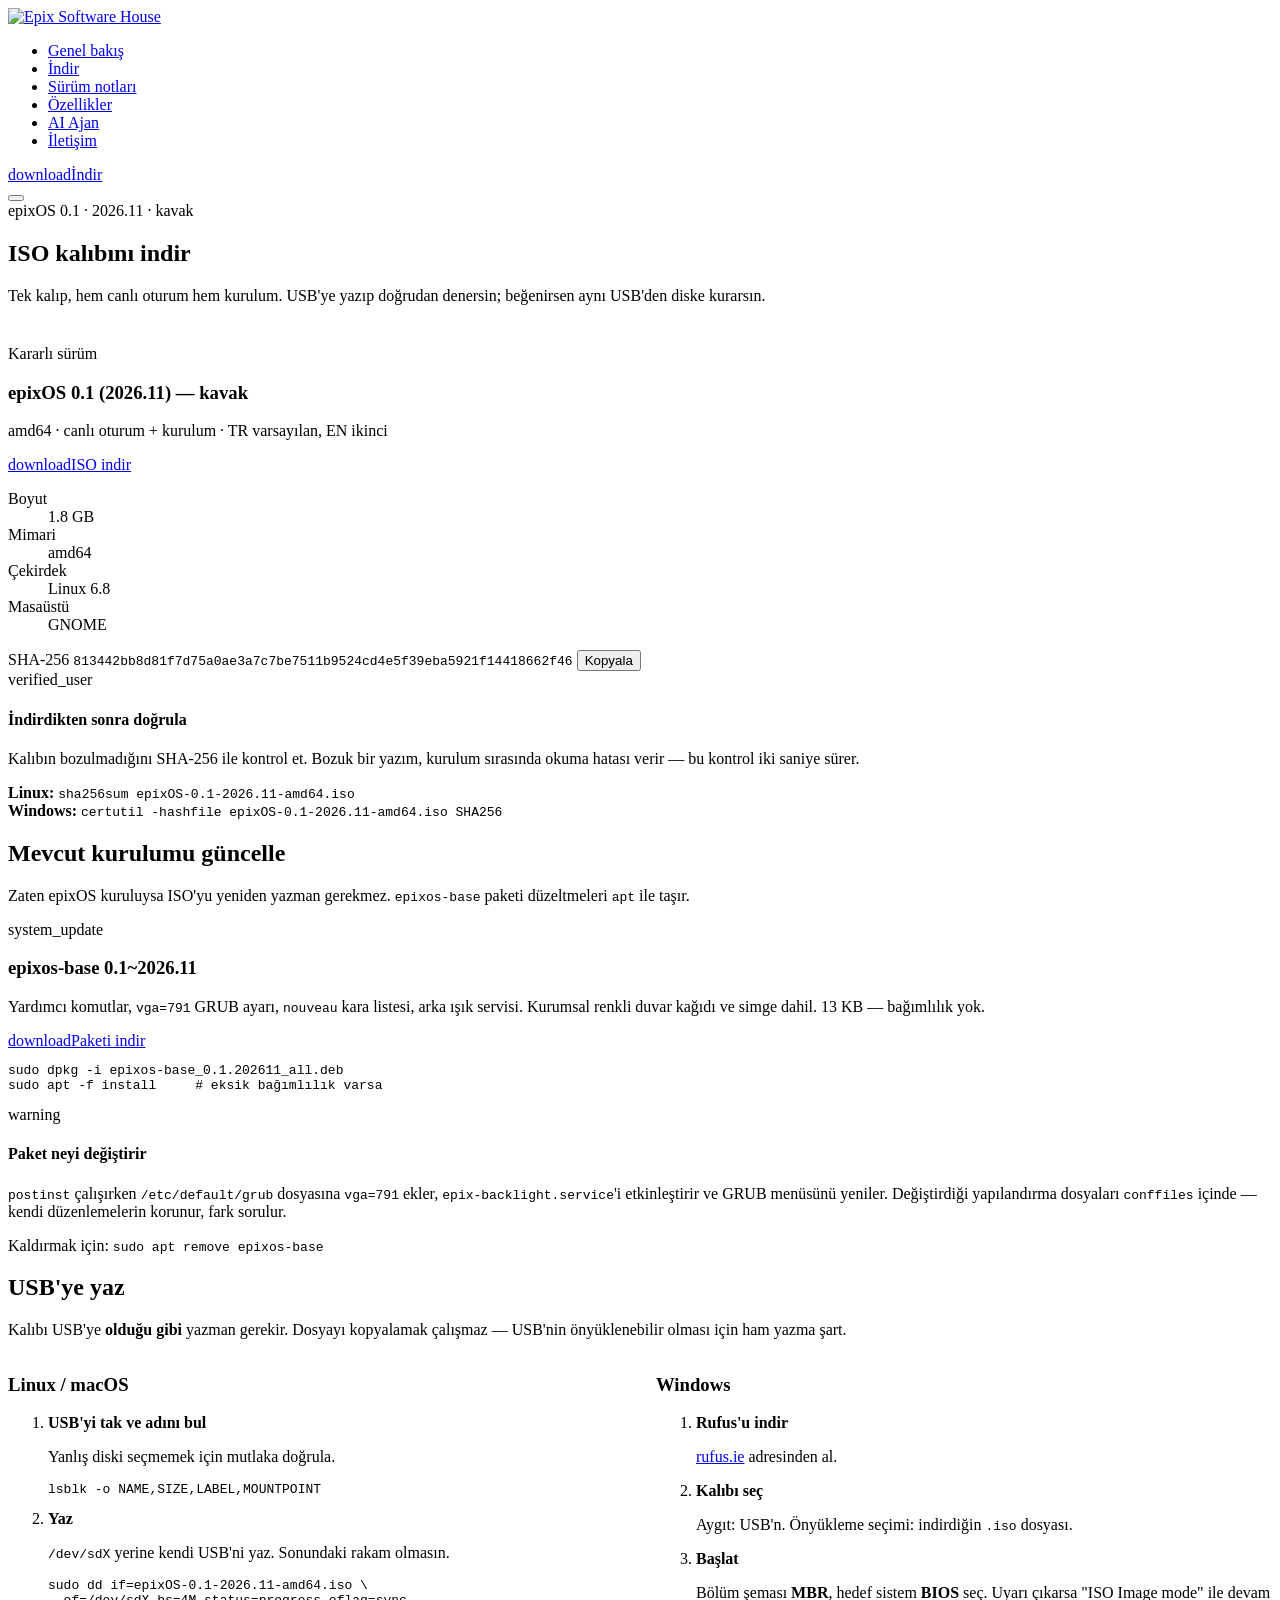
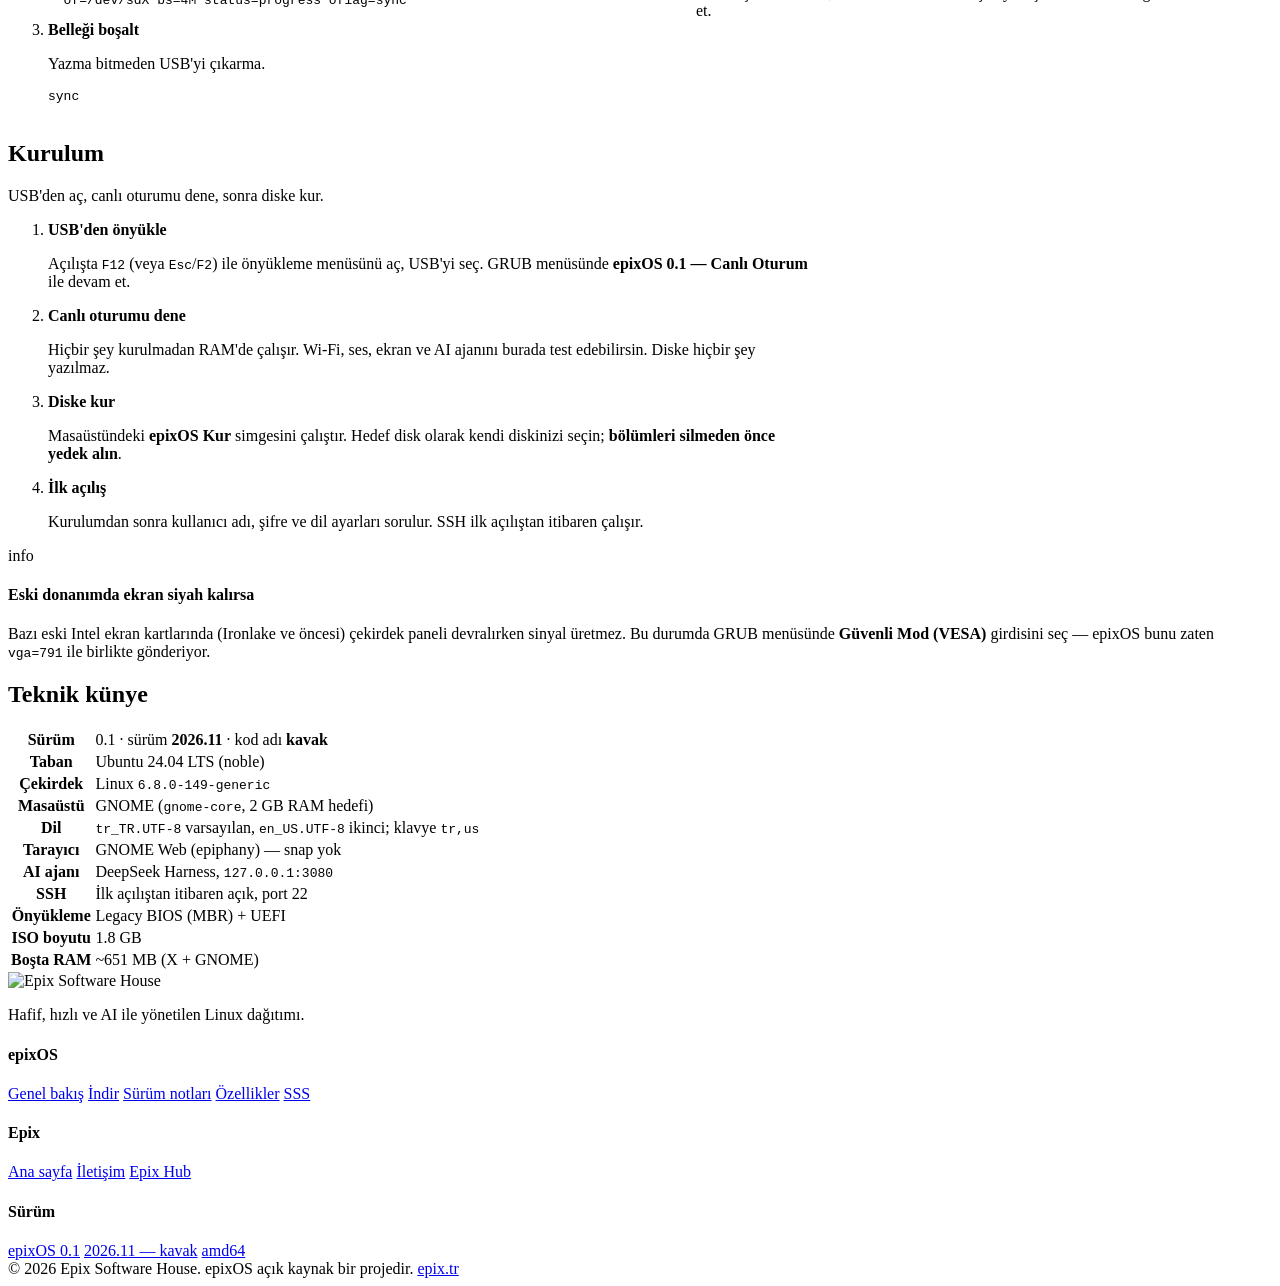
==== site/indir/index.html @ b82ce0fc "feat: epixos-base paketine marka varliklari + DPMS eklendi Paket artik 18 dosya (16 KB). Yeni icerik" ====
<!DOCTYPE html>
<html lang="tr">
<head>
<meta charset="utf-8"/>
<meta name="viewport" content="width=device-width, initial-scale=1.0"/>
<title>İndir — epixOS 0.1 (2026.11) | Epix</title>
<meta name="description" content="epixOS 0.1 (2026.11) kavak ISO kalıbını indir. 1.8 GB, amd64, GNOME masaüstü, 2 GB RAM'de akıcı. USB'ye yazma ve kurulum adımları."/>
<link rel="canonical" href="https://os.epix.tr/indir/"/>

<meta property="og:type" content="website"/>
<meta property="og:site_name" content="epixOS — Epix"/>
<meta property="og:locale" content="tr_TR"/>
<meta property="og:title" content="İndir — epixOS 0.1 (2026.11)"/>
<meta property="og:description" content="epixOS 0.1 kavak ISO kalıbı. 1.8 GB, amd64, GNOME, 2 GB RAM'de akıcı."/>
<meta property="og:url" content="https://os.epix.tr/indir/"/>
<meta property="og:image" content="https://os.epix.tr/assets/img/og.png"/>
<meta name="twitter:card" content="summary_large_image"/>
<meta name="theme-color" content="#16404b"/>

<link rel="icon" href="/assets/img/favicon.png" type="image/png"/>
<link rel="apple-touch-icon" href="/assets/img/apple-touch-icon.png"/>
<link rel="manifest" href="/site.webmanifest"/>

<link rel="preconnect" href="https://fonts.googleapis.com"/>
<link rel="preconnect" href="https://fonts.gstatic.com" crossorigin/>
<link rel="stylesheet" href="https://fonts.googleapis.com/css2?family=Inter+Tight:wght@500;600;700;800&family=Inter:wght@400;500;600&display=swap"/>
<link rel="stylesheet" href="https://fonts.googleapis.com/css2?family=Material+Symbols+Outlined:opsz,wght,FILL,GRAD@20..48,300..600,0..1,0&display=swap"/>
<link rel="stylesheet" href="/assets/css/tx.css?v=20261002a"/>
<link rel="stylesheet" href="/assets/css/os.css?v=20261115a"/>
<link rel="stylesheet" href="/assets/css/indir.css?v=20261116a"/>
</head>
<body>

<header class="site-header" id="siteHeader">
  <div class="wrap nav">
    <a class="brand" href="https://epix.tr/" aria-label="Epix ana sayfa">
      <img src="/assets/img/logo.png" alt="Epix Software House" width="436" height="238"/>
    </a>
    <ul class="menu">
      <li><a href="/">Genel bakış</a></li>
      <li><a href="/indir/" aria-current="page">İndir</a></li>
      <li><a href="/surum-notlari/">Sürüm notları</a></li>
      <li><a href="/#ozellikler">Özellikler</a></li>
      <li><a href="/#ajan">AI Ajan</a></li>
      <li><a href="https://epix.tr/iletisim">İletişim</a></li>
    </ul>
    <div class="nav-cta">
      <a class="btn btn-primary btn-sm" href="#kalip">
        <span class="ms" aria-hidden="true">download</span>İndir
      </a>
    </div>
    <button class="burger" type="button" aria-label="Menü" aria-expanded="false" id="burger">
      <span></span><span></span><span></span>
    </button>
  </div>
</header>

<main>

<!-- ============ KALIP ============ -->
<section class="os-hero">
  <div class="os-hero-glow" aria-hidden="true"></div>
  <div class="wrap">
    <div class="os-head" style="margin-bottom:40px">
      <span class="os-eyebrow">
        <span class="os-live" aria-hidden="true"></span>
        epixOS 0.1 &middot; 2026.11 &middot; kavak
      </span>
      <h1>ISO kalıbını indir</h1>
      <p class="lead">
        Tek kalıp, hem canlı oturum hem kurulum. USB'ye yazıp doğrudan denersin;
        beğenirsen aynı USB'den diske kurarsın.
      </p>
    </div>

    <div class="dl-card" id="kalip">
      <div>
        <span class="dl-badge dl-badge--live">Kararlı sürüm</span>
        <h3>epixOS 0.1 (2026.11) — kavak</h3>
        <p class="dl-sub">amd64 &middot; canlı oturum + kurulum &middot; TR varsayılan, EN ikinci</p>
      </div>
      <a class="dl-btn" href="/indir/epixOS-0.1-2026.11-amd64.iso" download>
        <span class="ms" aria-hidden="true">download</span>ISO indir
      </a>

      <dl class="dl-meta">
        <div><dt>Boyut</dt><dd>1.8 GB</dd></div>
        <div><dt>Mimari</dt><dd>amd64</dd></div>
        <div><dt>Çekirdek</dt><dd>Linux 6.8</dd></div>
        <div><dt>Masaüstü</dt><dd>GNOME</dd></div>
      </dl>

      <div class="dl-sha">
        <span class="lbl">SHA-256</span>
        <code id="sha">813442bb8d81f7d75a0ae3a7c7be7511b9524cd4e5f39eba5921f14418662f46</code>
        <button class="dl-copy" type="button" id="kopyala" data-done="0">Kopyala</button>
      </div>
    </div>

    <div class="dl-note">
      <span class="ms" aria-hidden="true">verified_user</span>
      <div>
        <h4>İndirdikten sonra doğrula</h4>
        <p>Kalıbın bozulmadığını SHA-256 ile kontrol et. Bozuk bir yazım, kurulum
           sırasında okuma hatası verir — bu kontrol iki saniye sürer.</p>
        <p><b>Linux:</b> <code>sha256sum epixOS-0.1-2026.11-amd64.iso</code><br/>
           <b>Windows:</b> <code>certutil -hashfile epixOS-0.1-2026.11-amd64.iso SHA256</code></p>
      </div>
    </div>
  </div>
</section>

<!-- ============ GÜNCELLEME PAKETİ ============ -->
<section class="os-section" id="paket">
  <div class="wrap">
    <div class="os-head">
      <h2>Mevcut kurulumu güncelle</h2>
      <p class="lead">
        Zaten epixOS kuruluysa ISO'yu yeniden yazman gerekmez.
        <code>epixos-base</code> paketi düzeltmeleri <code>apt</code> ile taşır.
      </p>
    </div>

    <div class="dl-pkg">
      <div class="dl-pkg-ico"><span class="ms" aria-hidden="true">system_update</span></div>
      <div>
        <h3>epixos-base 0.1~2026.11</h3>
        <p>Yardımcı komutlar, <code>vga=791</code> GRUB ayarı, <code>nouveau</code> kara listesi,
           arka ışık servisi. Kurumsal renkli duvar kağıdı ve simge dahil.
           13 KB — bağımlılık yok.</p>
      </div>
      <a class="dl-btn dl-btn--ghost" href="/indir/epixos-base_0.1.202611_all.deb" download>
        <span class="ms" aria-hidden="true">download</span>Paketi indir
      </a>
      <pre class="dl-pkg-code"><code>sudo dpkg -i epixos-base_0.1.202611_all.deb
sudo apt -f install     # eksik bağımlılık varsa</code></pre>
    </div>

    <div class="dl-note">
      <span class="ms" aria-hidden="true">warning</span>
      <div>
        <h4>Paket neyi değiştirir</h4>
        <p><code>postinst</code> çalışırken <code>/etc/default/grub</code> dosyasına <code>vga=791</code>
           ekler, <code>epix-backlight.service</code>'i etkinleştirir ve GRUB menüsünü yeniler.
           Değiştirdiği yapılandırma dosyaları <code>conffiles</code> içinde —
           kendi düzenlemelerin korunur, fark sorulur.</p>
        <p>Kaldırmak için: <code>sudo apt remove epixos-base</code></p>
      </div>
    </div>
  </div>
</section>

<!-- ============ USB'YE YAZMA ============ -->
<section class="os-section os-alt" id="usb">
  <div class="wrap">
    <div class="os-head">
      <h2>USB'ye yaz</h2>
      <p class="lead">
        Kalıbı USB'ye <b>olduğu gibi</b> yazman gerekir. Dosyayı kopyalamak çalışmaz —
        USB'nin önyüklenebilir olması için ham yazma şart.
      </p>
    </div>

    <div class="grid-2" style="display:grid;grid-template-columns:repeat(auto-fit,minmax(300px,1fr));gap:32px">
      <div>
        <h3 style="margin-bottom:18px">Linux / macOS</h3>
        <ol class="dl-steps">
          <li>
            <strong>USB'yi tak ve adını bul</strong>
            <p>Yanlış diski seçmemek için mutlaka doğrula.</p>
            <pre><code>lsblk -o NAME,SIZE,LABEL,MOUNTPOINT</code></pre>
          </li>
          <li>
            <strong>Yaz</strong>
            <p><code>/dev/sdX</code> yerine kendi USB'ni yaz. Sonundaki rakam olmasın.</p>
            <pre><code>sudo dd if=epixOS-0.1-2026.11-amd64.iso \
  of=/dev/sdX bs=4M status=progress oflag=sync</code></pre>
          </li>
          <li>
            <strong>Belleği boşalt</strong>
            <p>Yazma bitmeden USB'yi çıkarma.</p>
            <pre><code>sync</code></pre>
          </li>
        </ol>
      </div>

      <div>
        <h3 style="margin-bottom:18px">Windows</h3>
        <ol class="dl-steps">
          <li>
            <strong>Rufus'u indir</strong>
            <p><a href="https://rufus.ie/" target="_blank" rel="noopener">rufus.ie</a> adresinden al.</p>
          </li>
          <li>
            <strong>Kalıbı seç</strong>
            <p>Aygıt: USB'n. Önyükleme seçimi: indirdiğin <code>.iso</code> dosyası.</p>
          </li>
          <li>
            <strong>Başlat</strong>
            <p>Bölüm şeması <b>MBR</b>, hedef sistem <b>BIOS</b> seç.
               Uyarı çıkarsa "ISO Image mode" ile devam et.</p>
          </li>
        </ol>
      </div>
    </div>
  </div>
</section>

<!-- ============ KURULUM ============ -->
<section class="os-section" id="kurulum">
  <div class="wrap">
    <div class="os-head">
      <h2>Kurulum</h2>
      <p class="lead">USB'den aç, canlı oturumu dene, sonra diske kur.</p>
    </div>

    <ol class="dl-steps" style="max-width:760px">
      <li>
        <strong>USB'den önyükle</strong>
        <p>Açılışta <code>F12</code> (veya <code>Esc</code>/<code>F2</code>) ile önyükleme menüsünü aç,
           USB'yi seç. GRUB menüsünde <b>epixOS 0.1 — Canlı Oturum</b> ile devam et.</p>
      </li>
      <li>
        <strong>Canlı oturumu dene</strong>
        <p>Hiçbir şey kurulmadan RAM'de çalışır. Wi-Fi, ses, ekran ve AI ajanını
           burada test edebilirsin. Diske hiçbir şey yazılmaz.</p>
      </li>
      <li>
        <strong>Diske kur</strong>
        <p>Masaüstündeki <b>epixOS Kur</b> simgesini çalıştır. Hedef disk olarak
           kendi diskinizi seçin; <b>bölümleri silmeden önce yedek alın</b>.</p>
      </li>
      <li>
        <strong>İlk açılış</strong>
        <p>Kurulumdan sonra kullanıcı adı, şifre ve dil ayarları sorulur.
           SSH ilk açılıştan itibaren çalışır.</p>
      </li>
    </ol>

    <div class="dl-note">
      <span class="ms" aria-hidden="true">info</span>
      <div>
        <h4>Eski donanımda ekran siyah kalırsa</h4>
        <p>Bazı eski Intel ekran kartlarında (Ironlake ve öncesi) çekirdek paneli
           devralırken sinyal üretmez. Bu durumda GRUB menüsünde
           <b>Güvenli Mod (VESA)</b> girdisini seç — epixOS bunu zaten
           <code>vga=791</code> ile birlikte gönderiyor.</p>
      </div>
    </div>
  </div>
</section>

<!-- ============ TEKNİK ============ -->
<section class="os-section os-alt" id="teknik">
  <div class="wrap">
    <div class="os-head">
      <h2>Teknik künye</h2>
    </div>
    <div style="max-width:820px">
      <table class="dl-spec">
        <tbody>
          <tr><th>Sürüm</th><td>0.1 &middot; sürüm <b>2026.11</b> &middot; kod adı <b>kavak</b></td></tr>
          <tr><th>Taban</th><td>Ubuntu 24.04 LTS (noble)</td></tr>
          <tr><th>Çekirdek</th><td>Linux <code>6.8.0-149-generic</code></td></tr>
          <tr><th>Masaüstü</th><td>GNOME (<code>gnome-core</code>, 2 GB RAM hedefi)</td></tr>
          <tr><th>Dil</th><td><code>tr_TR.UTF-8</code> varsayılan, <code>en_US.UTF-8</code> ikinci; klavye <code>tr,us</code></td></tr>
          <tr><th>Tarayıcı</th><td>GNOME Web (epiphany) — snap yok</td></tr>
          <tr><th>AI ajanı</th><td>DeepSeek Harness, <code>127.0.0.1:3080</code></td></tr>
          <tr><th>SSH</th><td>İlk açılıştan itibaren açık, port 22</td></tr>
          <tr><th>Önyükleme</th><td>Legacy BIOS (MBR) + UEFI</td></tr>
          <tr><th>ISO boyutu</th><td>1.8 GB</td></tr>
          <tr><th>Boşta RAM</th><td>~651 MB (X + GNOME)</td></tr>
        </tbody>
      </table>
    </div>
  </div>
</section>

</main>

<footer class="site-footer">
  <div class="wrap">
    <div class="f-grid">
      <div class="f-brand">
        <img src="/assets/img/logo.png" alt="Epix Software House" width="436" height="238"/>
        <p>Hafif, hızlı ve AI ile yönetilen Linux dağıtımı.</p>
      </div>
      <div class="f-col">
        <h4>epixOS</h4>
        <a href="/">Genel bakış</a>
        <a href="/indir/">İndir</a>
        <a href="/surum-notlari/">Sürüm notları</a>
        <a href="/#ozellikler">Özellikler</a>
        <a href="/#sss">SSS</a>
      </div>
      <div class="f-col">
        <h4>Epix</h4>
        <a href="https://epix.tr/">Ana sayfa</a>
        <a href="https://epix.tr/iletisim">İletişim</a>
        <a href="https://hub.epix.tr/giris">Epix Hub</a>
      </div>
      <div class="f-col">
        <h4>Sürüm</h4>
        <a href="/surum-notlari/#teknik">epixOS 0.1</a>
        <a href="/surum-notlari/">2026.11 — kavak</a>
        <a href="/surum-notlari/">amd64</a>
      </div>
    </div>
    <div class="f-bottom">
      <span>&copy; <span id="yil">2026</span> Epix Software House. epixOS açık kaynak bir projedir.</span>
      <span><a href="https://epix.tr/">epix.tr</a></span>
    </div>
  </div>
</footer>

<script>
(function () {
  var y = document.getElementById('yil');
  if (y) y.textContent = new Date().getFullYear();

  var burger = document.getElementById('burger');
  var menu = document.querySelector('.menu');
  if (burger && menu) {
    burger.addEventListener('click', function () {
      var open = menu.classList.toggle('open');
      burger.setAttribute('aria-expanded', open ? 'true' : 'false');
    });
    menu.querySelectorAll('a').forEach(function (a) {
      a.addEventListener('click', function () {
        menu.classList.remove('open');
        burger.setAttribute('aria-expanded', 'false');
      });
    });
  }

  var header = document.getElementById('siteHeader');
  if (header) {
    var onScroll = function () {
      header.classList.toggle('scrolled', window.scrollY > 8);
    };
    window.addEventListener('scroll', onScroll, { passive: true });
    onScroll();
  }

  var btn = document.getElementById('kopyala');
  var sha = document.getElementById('sha');
  if (btn && sha) {
    btn.addEventListener('click', function () {
      var text = sha.textContent.trim();
      var done = function () {
        btn.textContent = 'Kopyalandı';
        btn.setAttribute('data-done', '1');
        setTimeout(function () {
          btn.textContent = 'Kopyala';
          btn.setAttribute('data-done', '0');
        }, 1800);
      };
      if (navigator.clipboard && navigator.clipboard.writeText) {
        navigator.clipboard.writeText(text).then(done, function () {
          var r = document.createRange();
          r.selectNodeContents(sha);
          var s = window.getSelection();
          s.removeAllRanges();
          s.addRange(r);
          done();
        });
      } else {
        var r = document.createRange();
        r.selectNodeContents(sha);
        var s = window.getSelection();
        s.removeAllRanges();
        s.addRange(r);
        done();
      }
    });
  }
})();
</script>
</body>
</html>
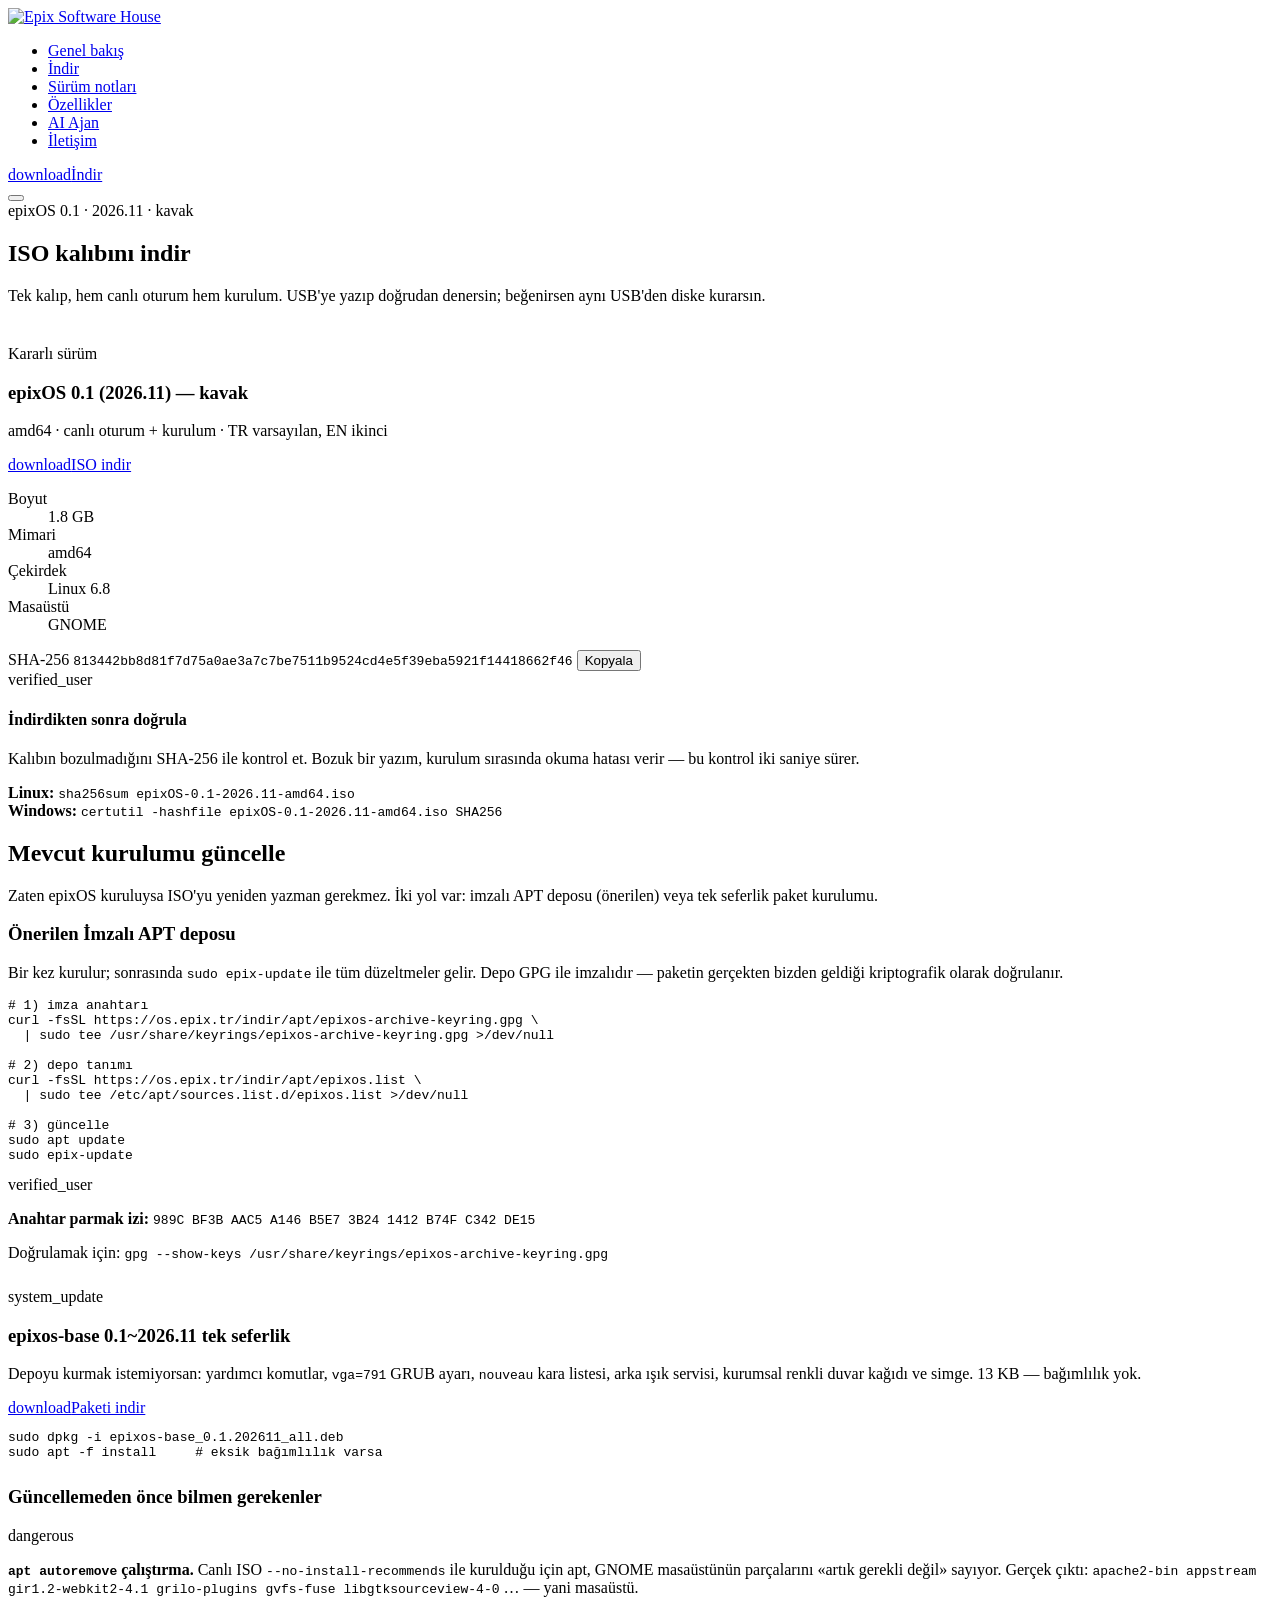
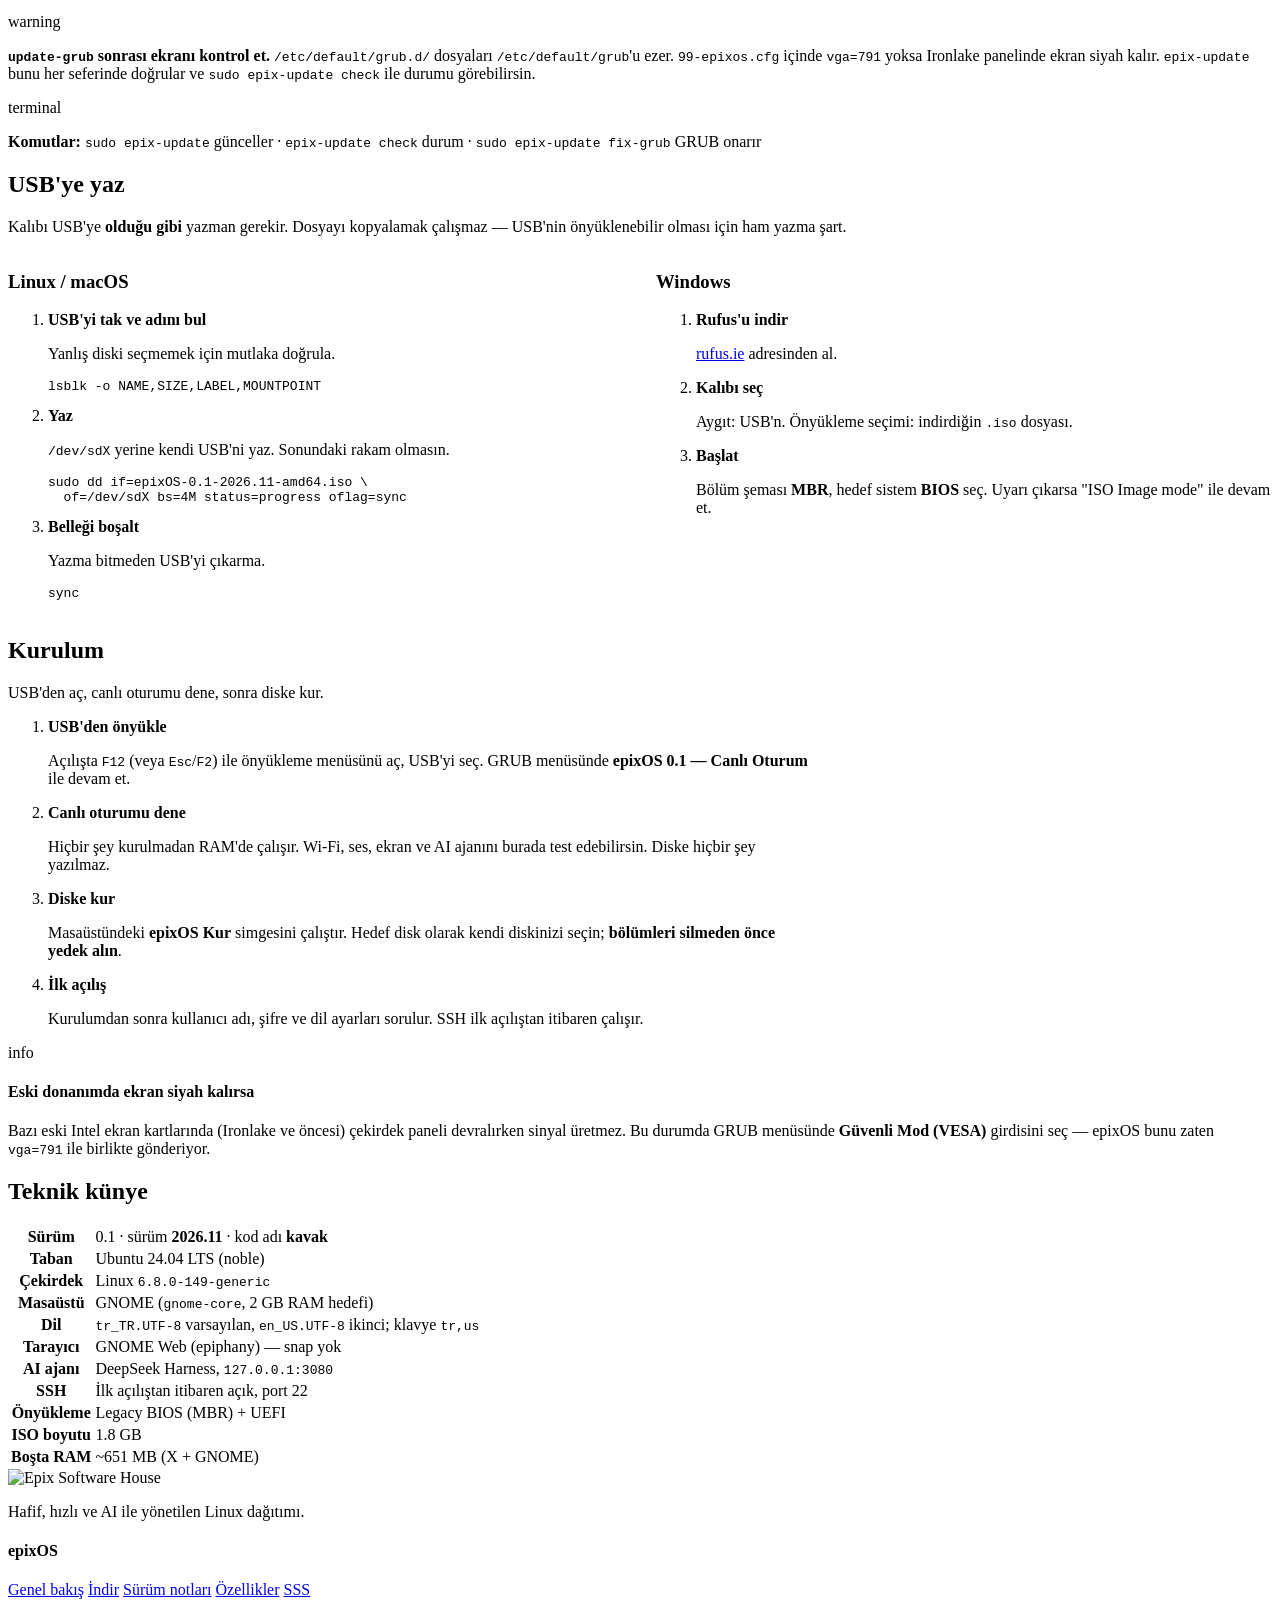
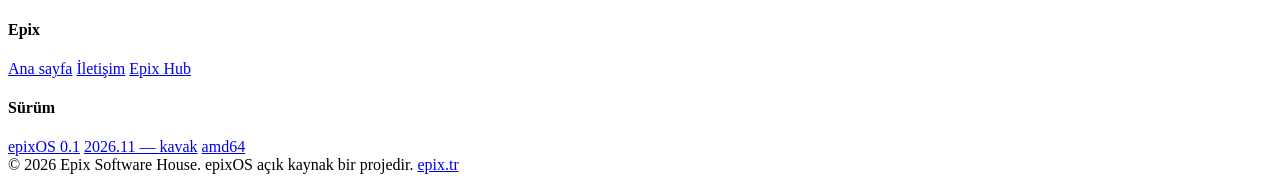
==== commit 0d2c082c: "feat: imzali APT deposu + guncelleme korumalari GERCEK APT DEPOSU (scripts/make-repo.sh): - os.epix." ====
--- a/site/indir/index.html
+++ b/site/indir/index.html
@@ -117,17 +117,45 @@
       <h2>Mevcut kurulumu güncelle</h2>
       <p class="lead">
         Zaten epixOS kuruluysa ISO'yu yeniden yazman gerekmez.
-        <code>epixos-base</code> paketi düzeltmeleri <code>apt</code> ile taşır.
+        İki yol var: imzalı APT deposu (önerilen) veya tek seferlik paket kurulumu.
       </p>
     </div>
 
+    <!-- ---- YOL 1: APT deposu ---- -->
+    <div class="dl-up" style="margin-bottom:26px">
+      <h3><span class="dl-badge">Önerilen</span> İmzalı APT deposu</h3>
+      <p>Bir kez kurulur; sonrasında <code>sudo epix-update</code> ile tüm
+         düzeltmeler gelir. Depo GPG ile imzalıdır — paketin gerçekten bizden
+         geldiği kriptografik olarak doğrulanır.</p>
+      <pre><code># 1) imza anahtarı
+curl -fsSL https://os.epix.tr/indir/apt/epixos-archive-keyring.gpg \
+  | sudo tee /usr/share/keyrings/epixos-archive-keyring.gpg &gt;/dev/null
+
+# 2) depo tanımı
+curl -fsSL https://os.epix.tr/indir/apt/epixos.list \
+  | sudo tee /etc/apt/sources.list.d/epixos.list &gt;/dev/null
+
+# 3) güncelle
+sudo apt update
+sudo epix-update</code></pre>
+      <div class="dl-up-note">
+        <span class="ms" aria-hidden="true">verified_user</span>
+        <div>
+          <p><b>Anahtar parmak izi:</b>
+             <code>989C BF3B AAC5 A146 B5E7 3B24 1412 B74F C342 DE15</code></p>
+          <p style="margin-top:8px">Doğrulamak için: <code>gpg --show-keys /usr/share/keyrings/epixos-archive-keyring.gpg</code></p>
+        </div>
+      </div>
+    </div>
+
+    <!-- ---- YOL 2: tek seferlik .deb ---- -->
     <div class="dl-pkg">
       <div class="dl-pkg-ico"><span class="ms" aria-hidden="true">system_update</span></div>
       <div>
-        <h3>epixos-base 0.1~2026.11</h3>
-        <p>Yardımcı komutlar, <code>vga=791</code> GRUB ayarı, <code>nouveau</code> kara listesi,
-           arka ışık servisi. Kurumsal renkli duvar kağıdı ve simge dahil.
-           13 KB — bağımlılık yok.</p>
+        <h3>epixos-base 0.1~2026.11 <span class="dl-badge" style="text-transform:none">tek seferlik</span></h3>
+        <p>Depoyu kurmak istemiyorsan: yardımcı komutlar, <code>vga=791</code> GRUB ayarı,
+           <code>nouveau</code> kara listesi, arka ışık servisi, kurumsal renkli duvar kağıdı
+           ve simge. 13 KB — bağımlılık yok.</p>
       </div>
       <a class="dl-btn dl-btn--ghost" href="/indir/epixos-base_0.1.202611_all.deb" download>
         <span class="ms" aria-hidden="true">download</span>Paketi indir
@@ -136,17 +164,40 @@
 sudo apt -f install     # eksik bağımlılık varsa</code></pre>
     </div>
 
-    <div class="dl-note">
-      <span class="ms" aria-hidden="true">warning</span>
-      <div>
-        <h4>Paket neyi değiştirir</h4>
-        <p><code>postinst</code> çalışırken <code>/etc/default/grub</code> dosyasına <code>vga=791</code>
-           ekler, <code>epix-backlight.service</code>'i etkinleştirir ve GRUB menüsünü yeniler.
-           Değiştirdiği yapılandırma dosyaları <code>conffiles</code> içinde —
-           kendi düzenlemelerin korunur, fark sorulur.</p>
-        <p>Kaldırmak için: <code>sudo apt remove epixos-base</code></p>
-      </div>
-    </div>
+    <!-- ---- önemli uyarılar ---- -->
+    <div class="dl-up" style="margin-top:26px">
+      <h3>Güncellemeden önce bilmen gerekenler</h3>
+      <div class="dl-up-warn">
+        <span class="ms" aria-hidden="true">dangerous</span>
+        <div>
+          <p><b><code>apt autoremove</code> çalıştırma.</b>
+             Canlı ISO <code>--no-install-recommends</code> ile kurulduğu için apt,
+             GNOME masaüstünün parçalarını «artık gerekli değil» sayıyor.
+             Gerçek çıktı: <code>apache2-bin appstream gir1.2-webkit2-4.1
+             grilo-plugins gvfs-fuse libgtksourceview-4-0</code> … — yani masaüstü.</p>
+        </div>
+      </div>
+      <div class="dl-up-warn">
+        <span class="ms" aria-hidden="true">warning</span>
+        <div>
+          <p><b><code>update-grub</code> sonrası ekranı kontrol et.</b>
+             <code>/etc/default/grub.d/</code> dosyaları <code>/etc/default/grub</code>'u ezer.
+             <code>99-epixos.cfg</code> içinde <code>vga=791</code> yoksa Ironlake panelinde
+             ekran siyah kalır. <code>epix-update</code> bunu her seferinde doğrular ve
+             <code>sudo epix-update check</code> ile durumu görebilirsin.</p>
+        </div>
+      </div>
+      <div class="dl-up-note">
+        <span class="ms" aria-hidden="true">terminal</span>
+        <div>
+          <p><b>Komutlar:</b>
+             <code>sudo epix-update</code> günceller ·
+             <code>epix-update check</code> durum ·
+             <code>sudo epix-update fix-grub</code> GRUB onarır</p>
+        </div>
+      </div>
+    </div>
+
   </div>
 </section>
 
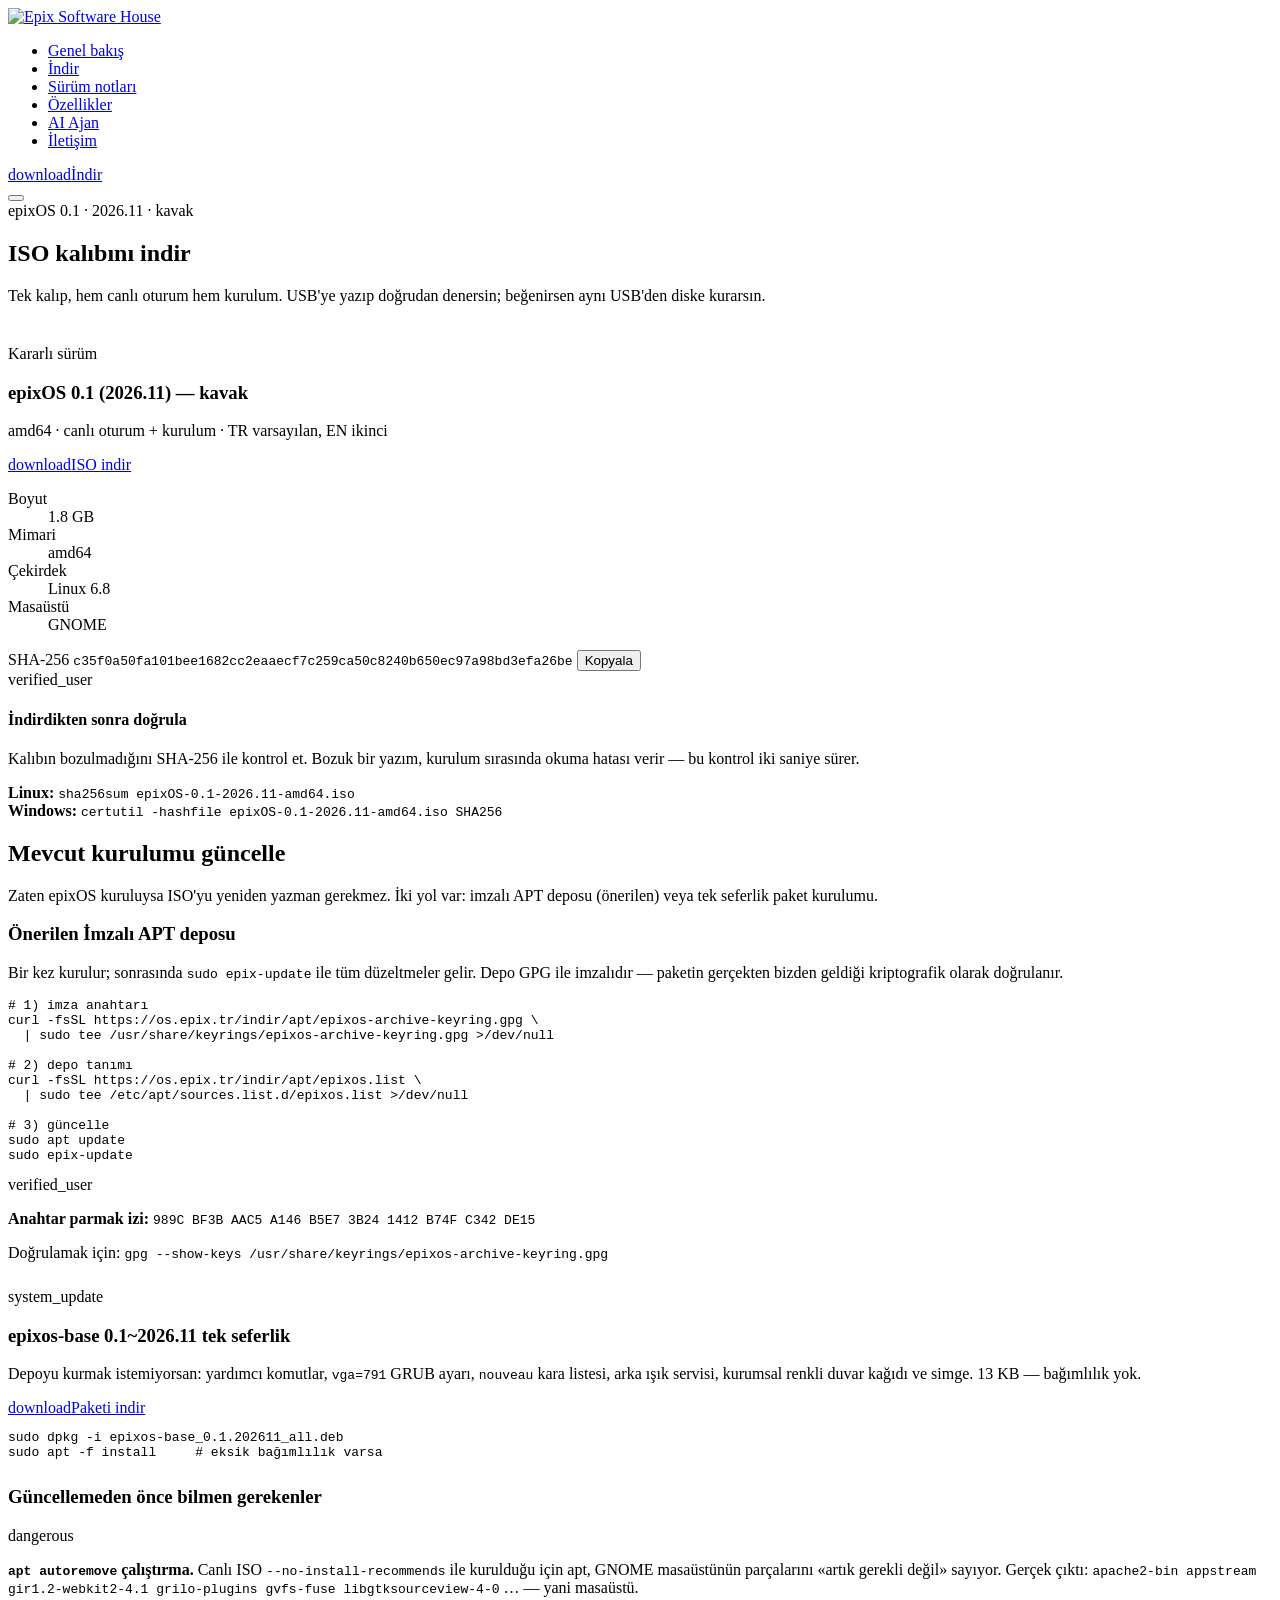
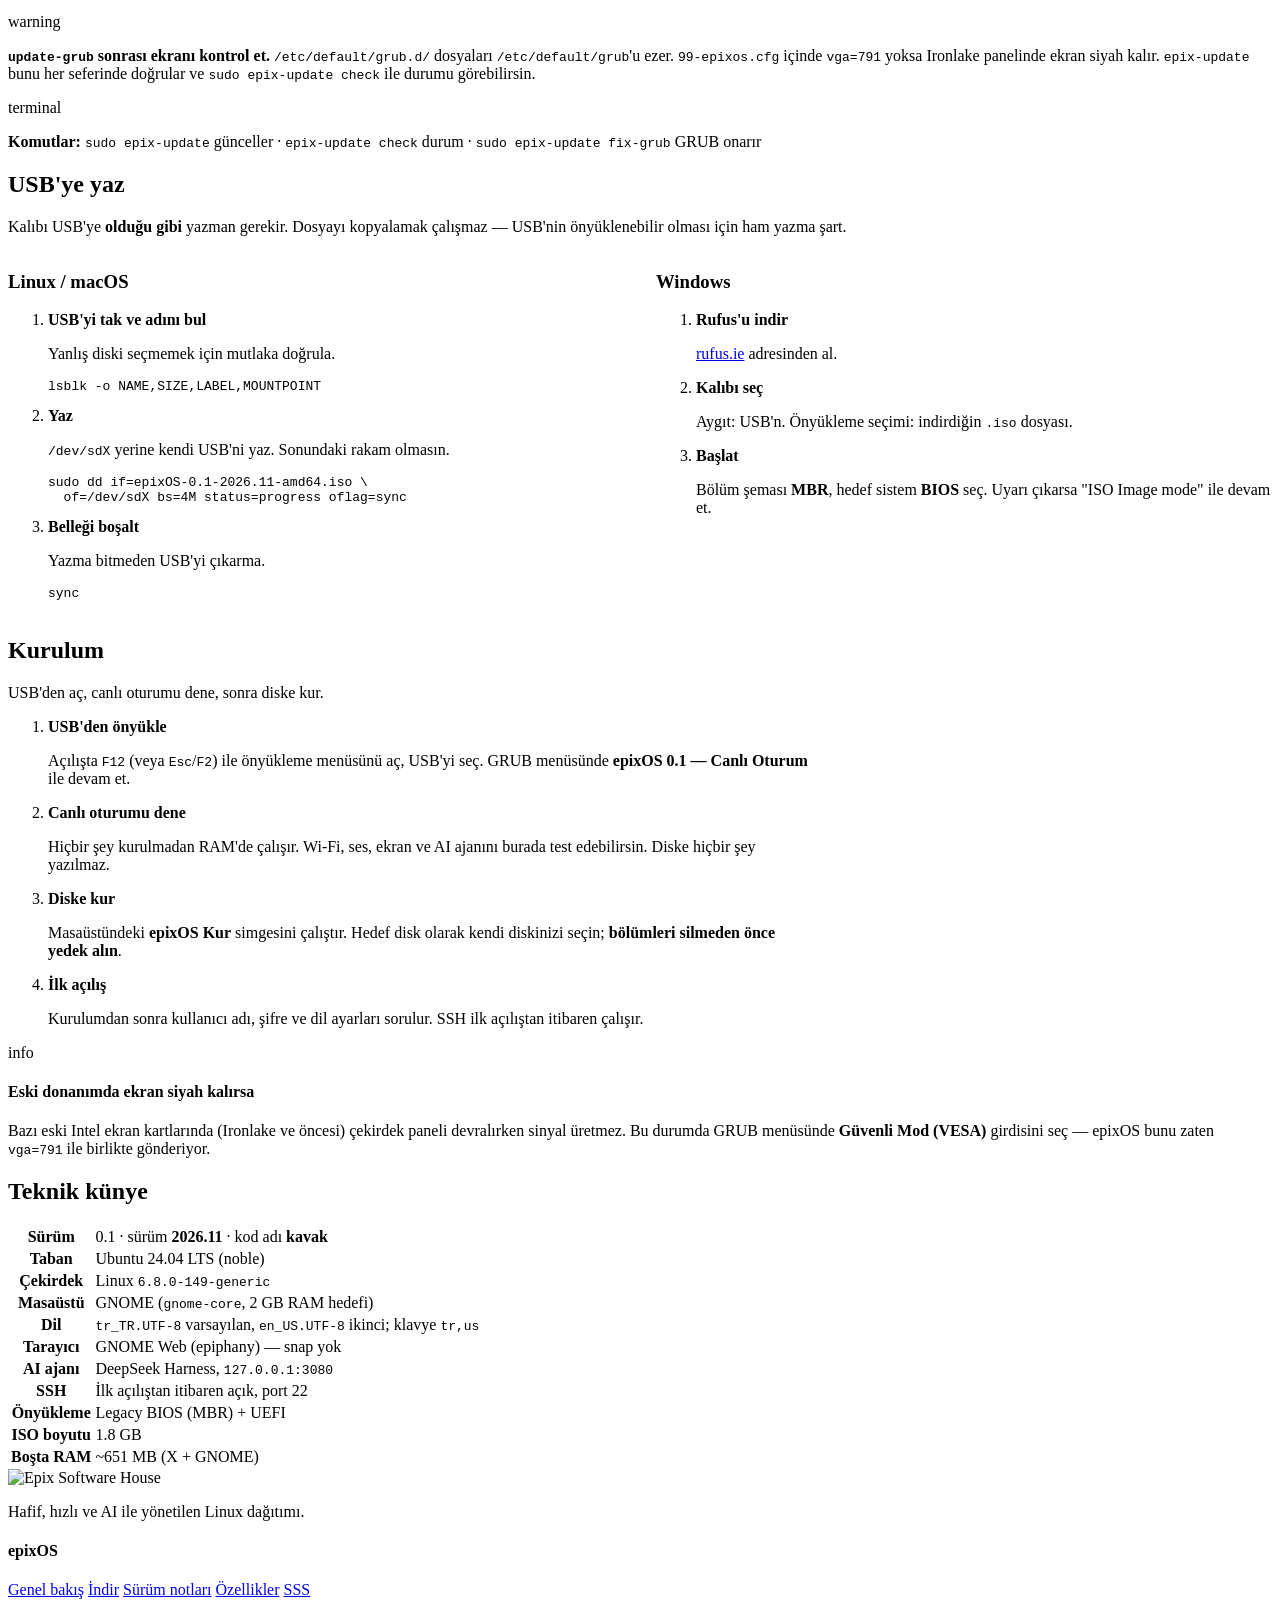
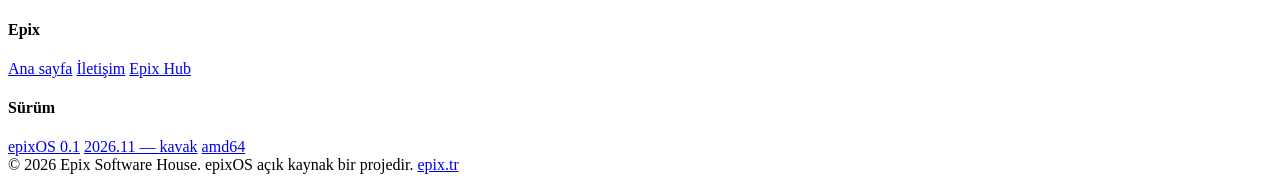
==== commit 62f2a6a2: "feat: yeni ISO — marka varliklari, epix-update ve DPMS imaja girdi ISO yeniden derlendi (sha256 c35f" ====
--- a/site/indir/index.html
+++ b/site/indir/index.html
@@ -92,7 +92,7 @@
 
       <div class="dl-sha">
         <span class="lbl">SHA-256</span>
-        <code id="sha">813442bb8d81f7d75a0ae3a7c7be7511b9524cd4e5f39eba5921f14418662f46</code>
+        <code id="sha">c35f0a50fa101bee1682cc2eaaecf7c259ca50c8240b650ec97a98bd3efa26be</code>
         <button class="dl-copy" type="button" id="kopyala" data-done="0">Kopyala</button>
       </div>
     </div>
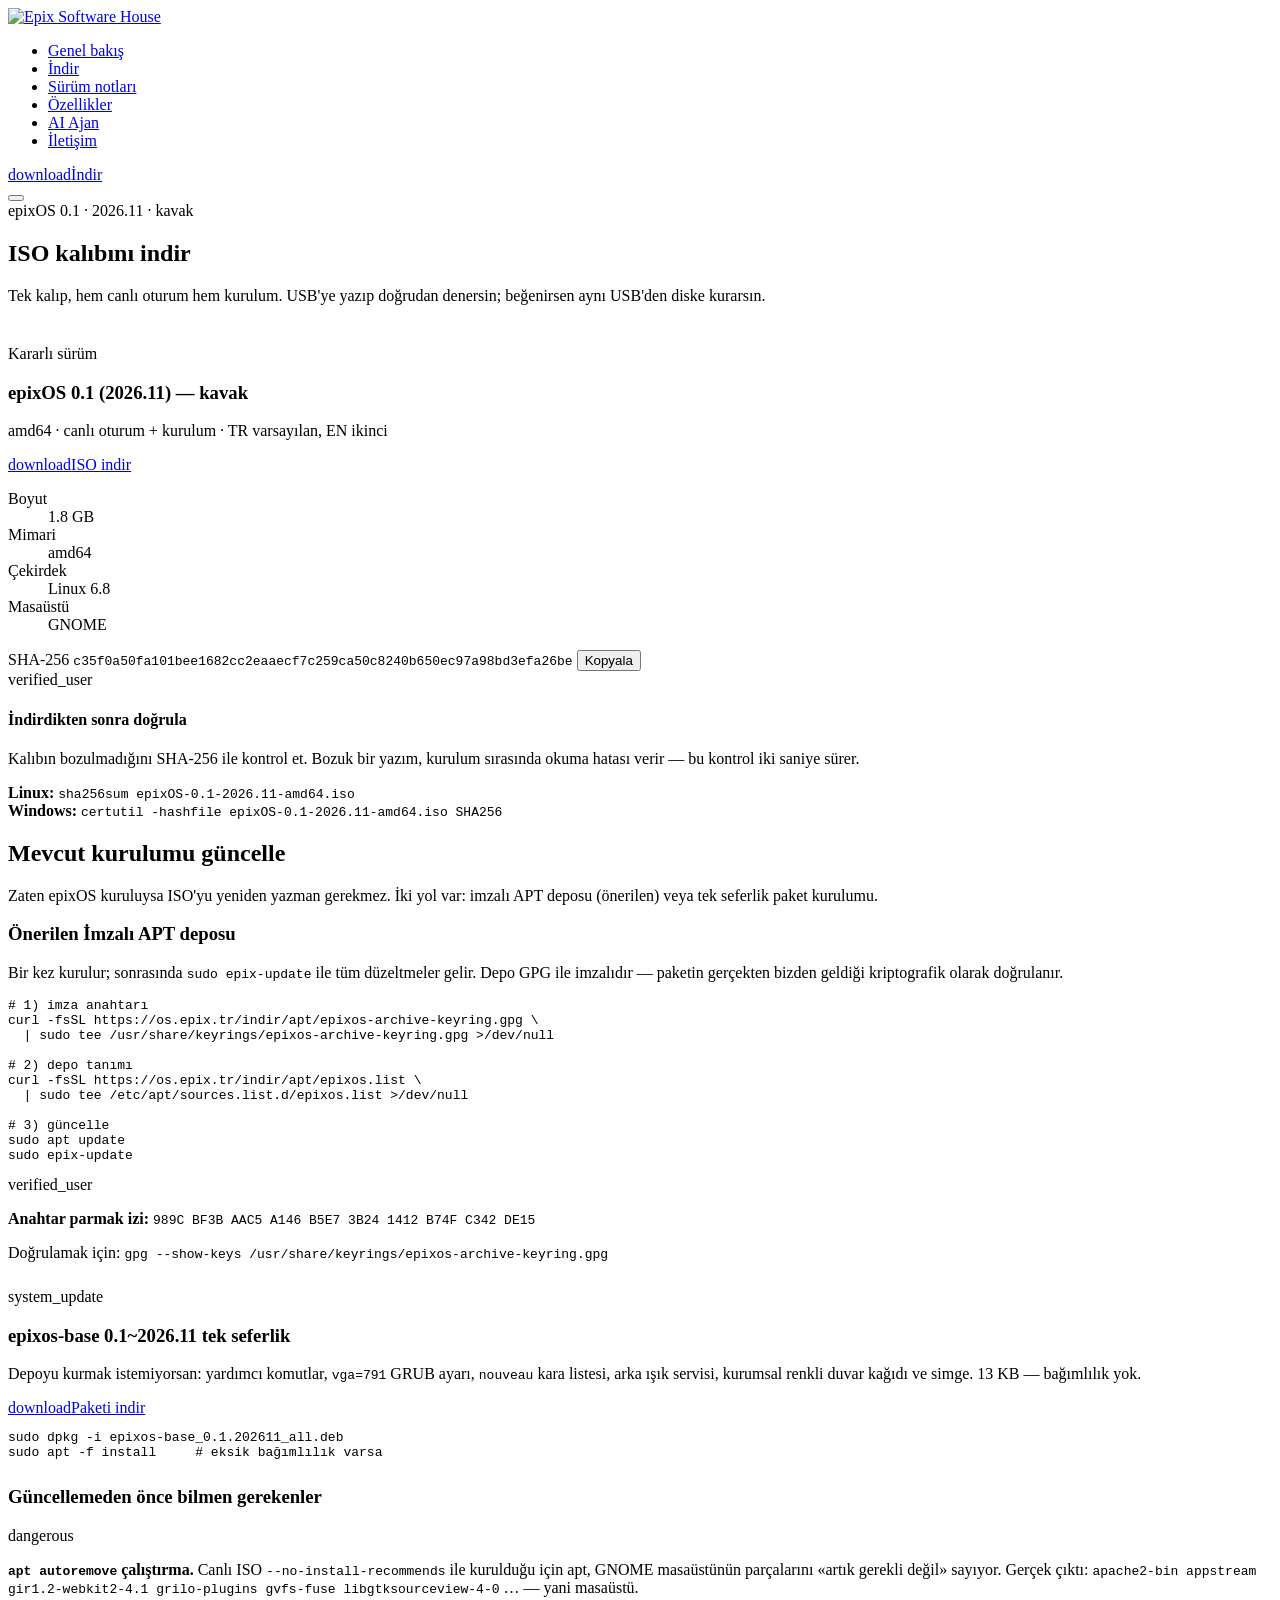
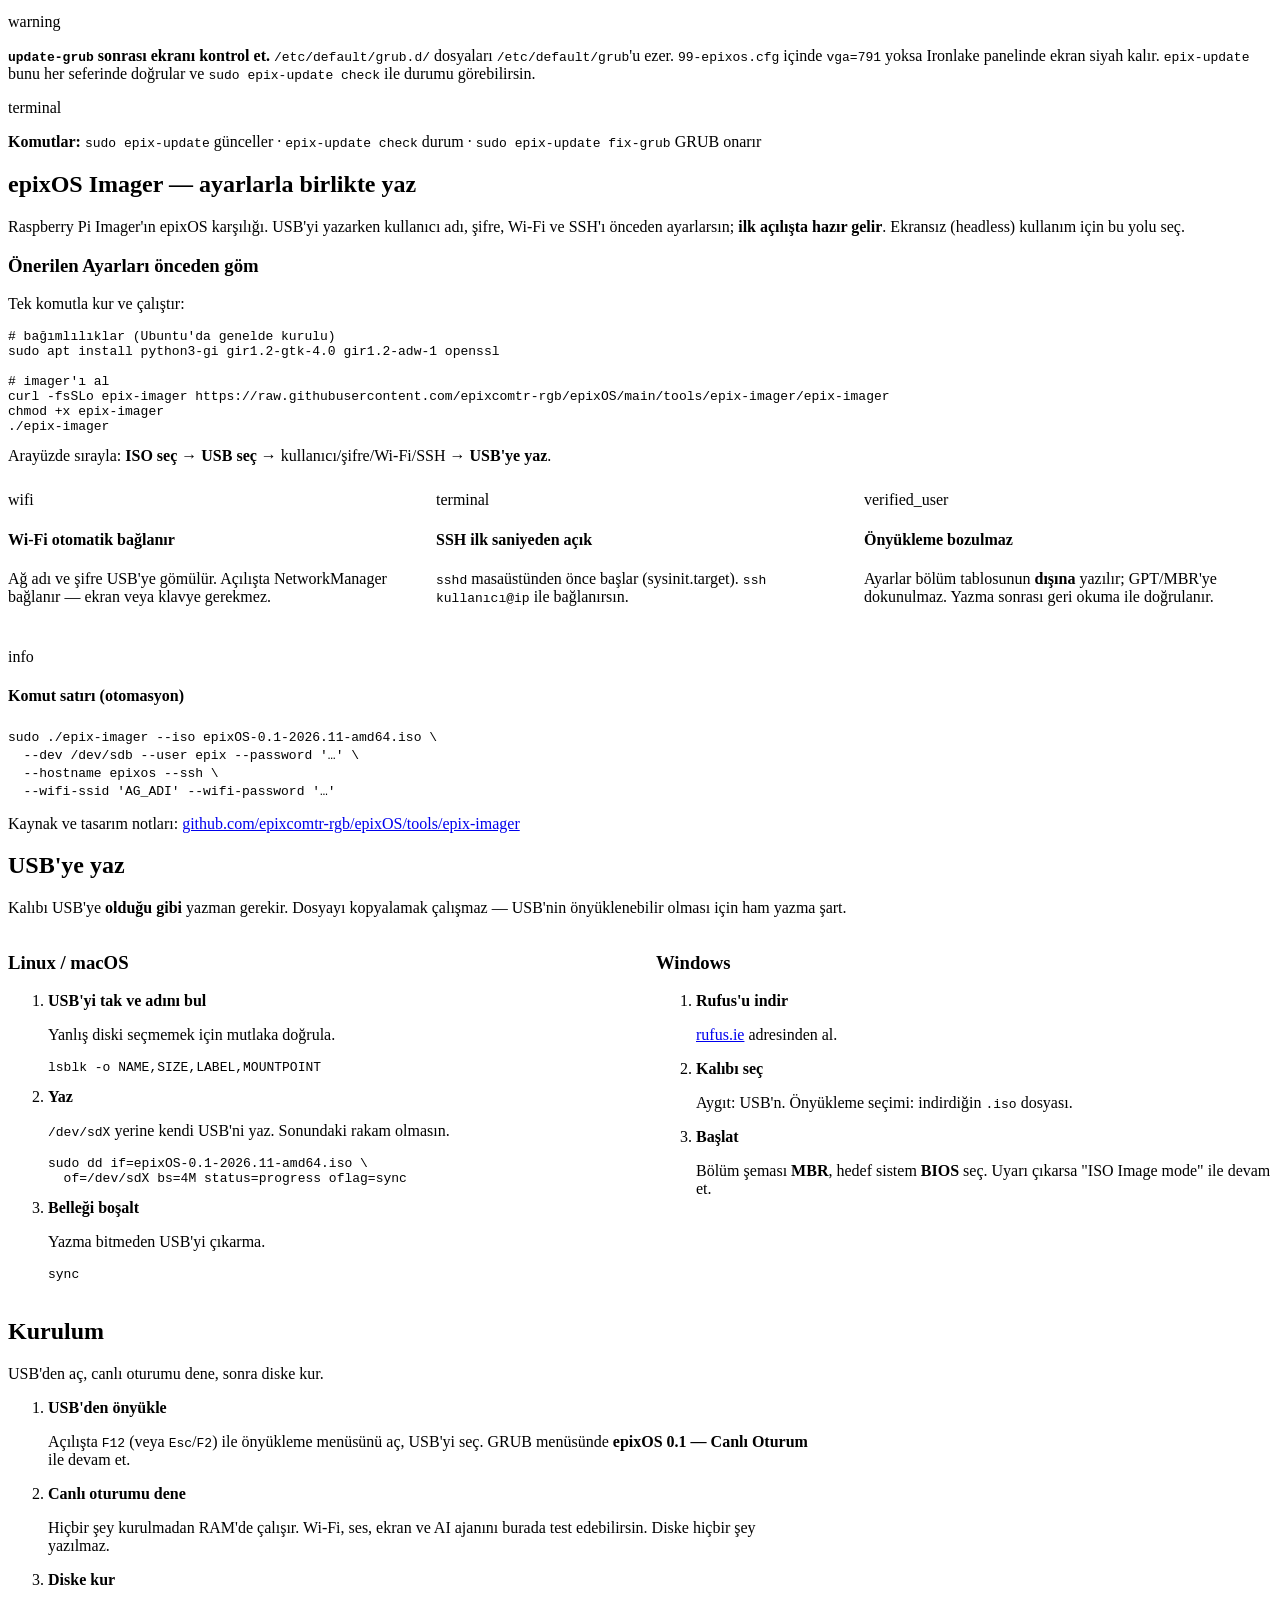
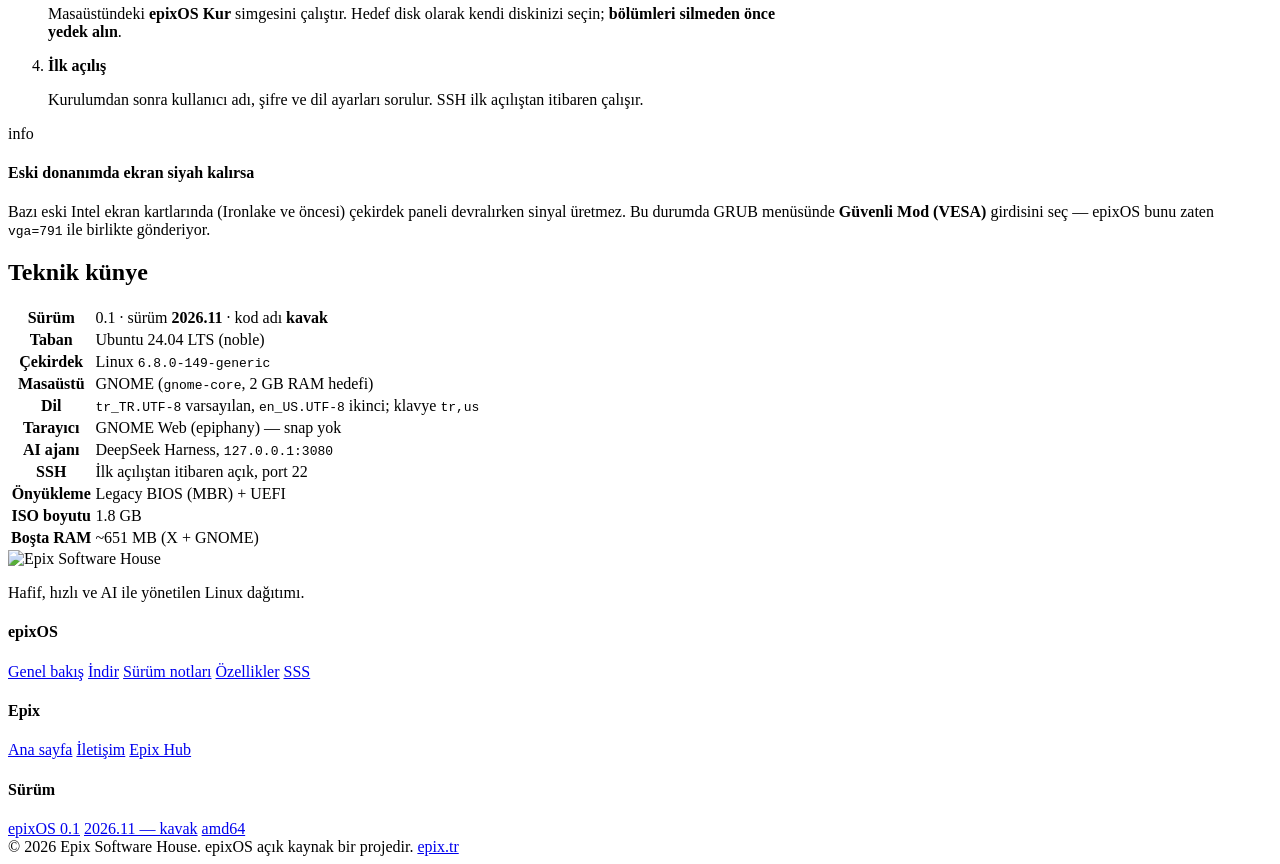
==== commit 924ba603: "docs(site): /indir sayfasina epixOS Imager bolumu - 'Ayarlari onceden gom' karti: bagimliliklar + cu" ====
--- a/site/indir/index.html
+++ b/site/indir/index.html
@@ -198,6 +198,74 @@
       </div>
     </div>
 
+  </div>
+</section>
+
+<!-- ============ EPIX-IMAGER ============ -->
+<section class="os-section" id="imager">
+  <div class="wrap">
+    <div class="os-head">
+      <h2>epixOS Imager — ayarlarla birlikte yaz</h2>
+      <p class="lead">
+        Raspberry Pi Imager'ın epixOS karşılığı. USB'yi yazarken kullanıcı adı,
+        şifre, Wi-Fi ve SSH'ı önceden ayarlarsın; <b>ilk açılışta hazır gelir</b>.
+        Ekransız (headless) kullanım için bu yolu seç.
+      </p>
+    </div>
+
+    <div class="dl-up" style="margin-bottom:26px">
+      <h3><span class="dl-badge">Önerilen</span> Ayarları önceden göm</h3>
+      <p>Tek komutla kur ve çalıştır:</p>
+      <pre><code># bağımlılıklar (Ubuntu'da genelde kurulu)
+sudo apt install python3-gi gir1.2-gtk-4.0 gir1.2-adw-1 openssl
+
+# imager'ı al
+curl -fsSLo epix-imager https://raw.githubusercontent.com/epixcomtr-rgb/epixOS/main/tools/epix-imager/epix-imager
+chmod +x epix-imager
+./epix-imager</code></pre>
+      <p style="margin-top:4px">Arayüzde sırayla: <b>ISO seç</b> → <b>USB seç</b> →
+         kullanıcı/şifre/Wi-Fi/SSH → <b>USB'ye yaz</b>.</p>
+    </div>
+
+    <div style="display:grid;grid-template-columns:repeat(auto-fit,minmax(280px,1fr));gap:20px">
+      <div class="dl-note" style="margin-top:0">
+        <span class="ms" aria-hidden="true">wifi</span>
+        <div>
+          <h4>Wi-Fi otomatik bağlanır</h4>
+          <p>Ağ adı ve şifre USB'ye gömülür. Açılışta NetworkManager bağlanır —
+             ekran veya klavye gerekmez.</p>
+        </div>
+      </div>
+      <div class="dl-note" style="margin-top:0">
+        <span class="ms" aria-hidden="true">terminal</span>
+        <div>
+          <h4>SSH ilk saniyeden açık</h4>
+          <p><code>sshd</code> masaüstünden önce başlar (sysinit.target).
+             <code>ssh kullanıcı@ip</code> ile bağlanırsın.</p>
+        </div>
+      </div>
+      <div class="dl-note" style="margin-top:0">
+        <span class="ms" aria-hidden="true">verified_user</span>
+        <div>
+          <h4>Önyükleme bozulmaz</h4>
+          <p>Ayarlar bölüm tablosunun <b>dışına</b> yazılır; GPT/MBR'ye
+             dokunulmaz. Yazma sonrası geri okuma ile doğrulanır.</p>
+        </div>
+      </div>
+    </div>
+
+    <div class="dl-note" style="margin-top:26px">
+      <span class="ms" aria-hidden="true">info</span>
+      <div>
+        <h4>Komut satırı (otomasyon)</h4>
+        <p><code>sudo ./epix-imager --iso epixOS-0.1-2026.11-amd64.iso \</code><br/>
+           <code>&nbsp;&nbsp;--dev /dev/sdb --user epix --password '…' \</code><br/>
+           <code>&nbsp;&nbsp;--hostname epixos --ssh \</code><br/>
+           <code>&nbsp;&nbsp;--wifi-ssid 'AG_ADI' --wifi-password '…'</code></p>
+        <p style="margin-top:9px">Kaynak ve tasarım notları:
+           <a href="https://github.com/epixcomtr-rgb/epixOS/tree/main/tools/epix-imager">github.com/epixcomtr-rgb/epixOS/tools/epix-imager</a></p>
+      </div>
+    </div>
   </div>
 </section>
 
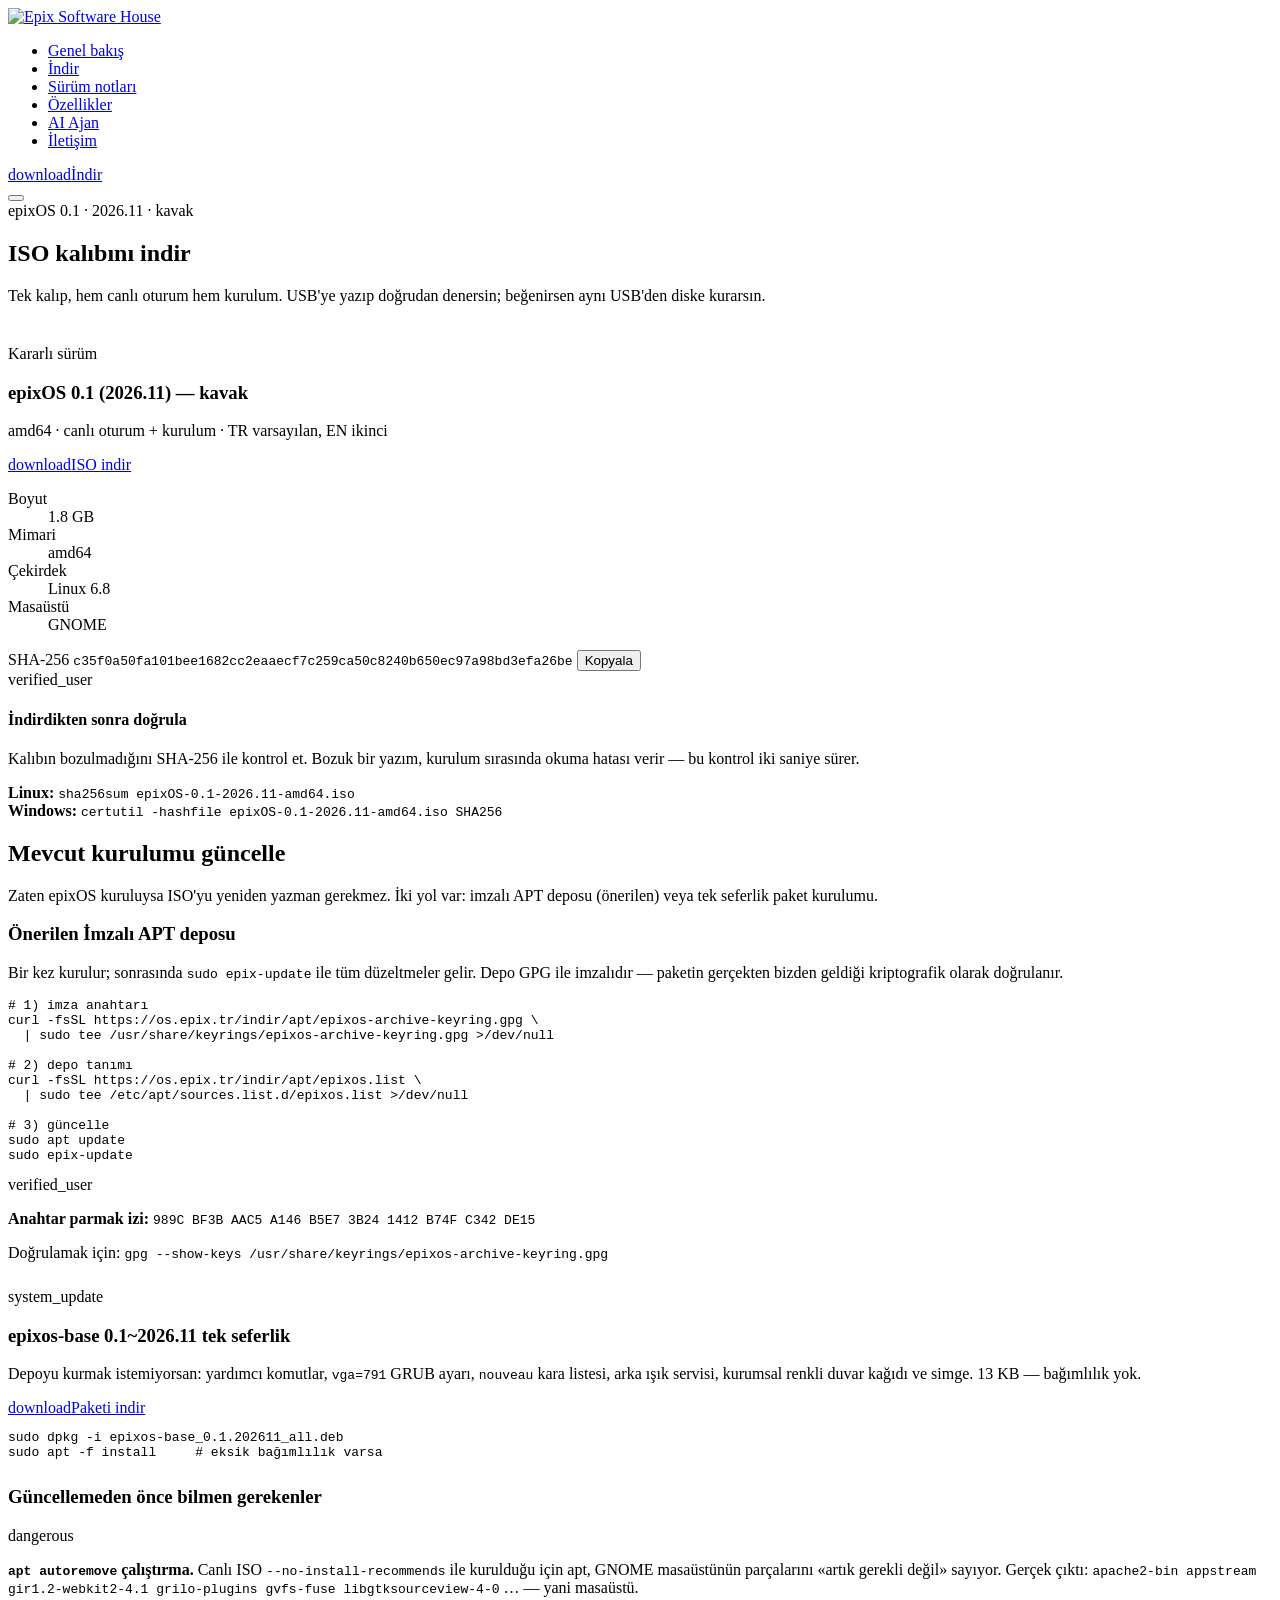
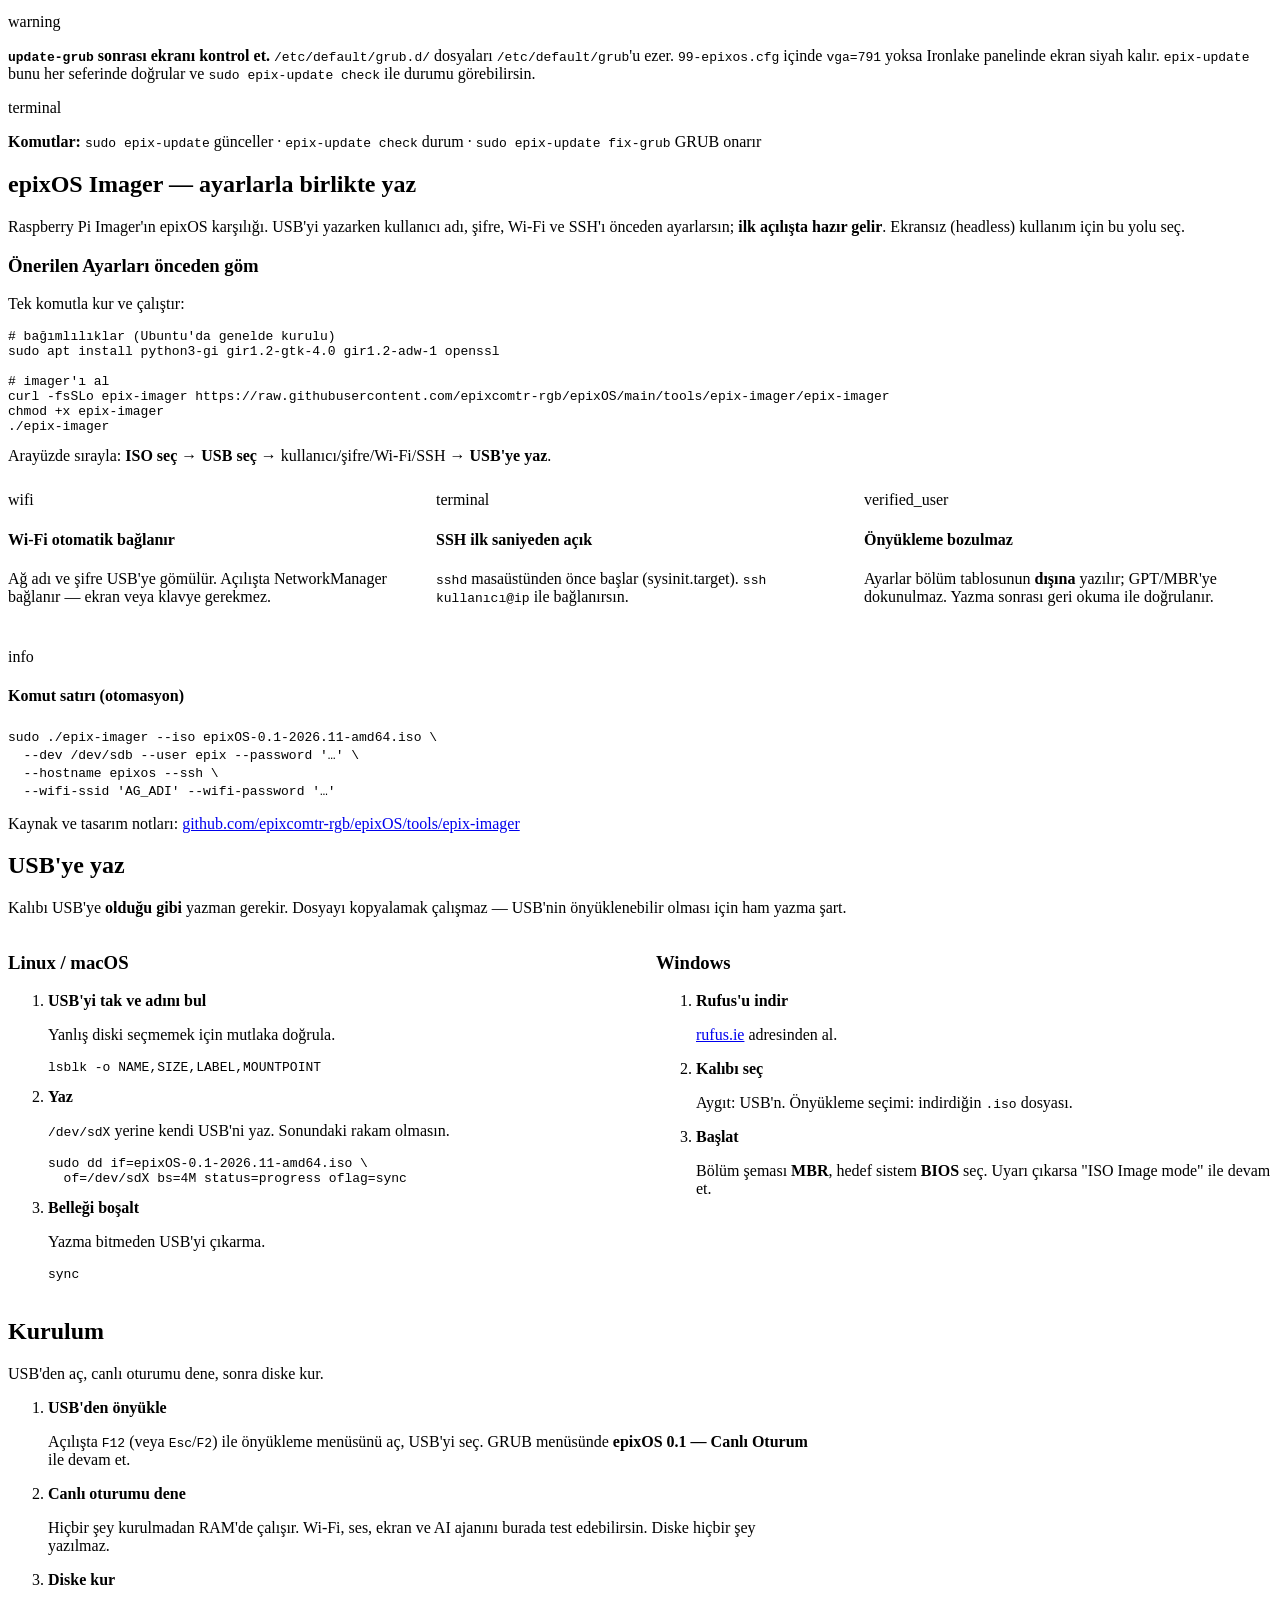
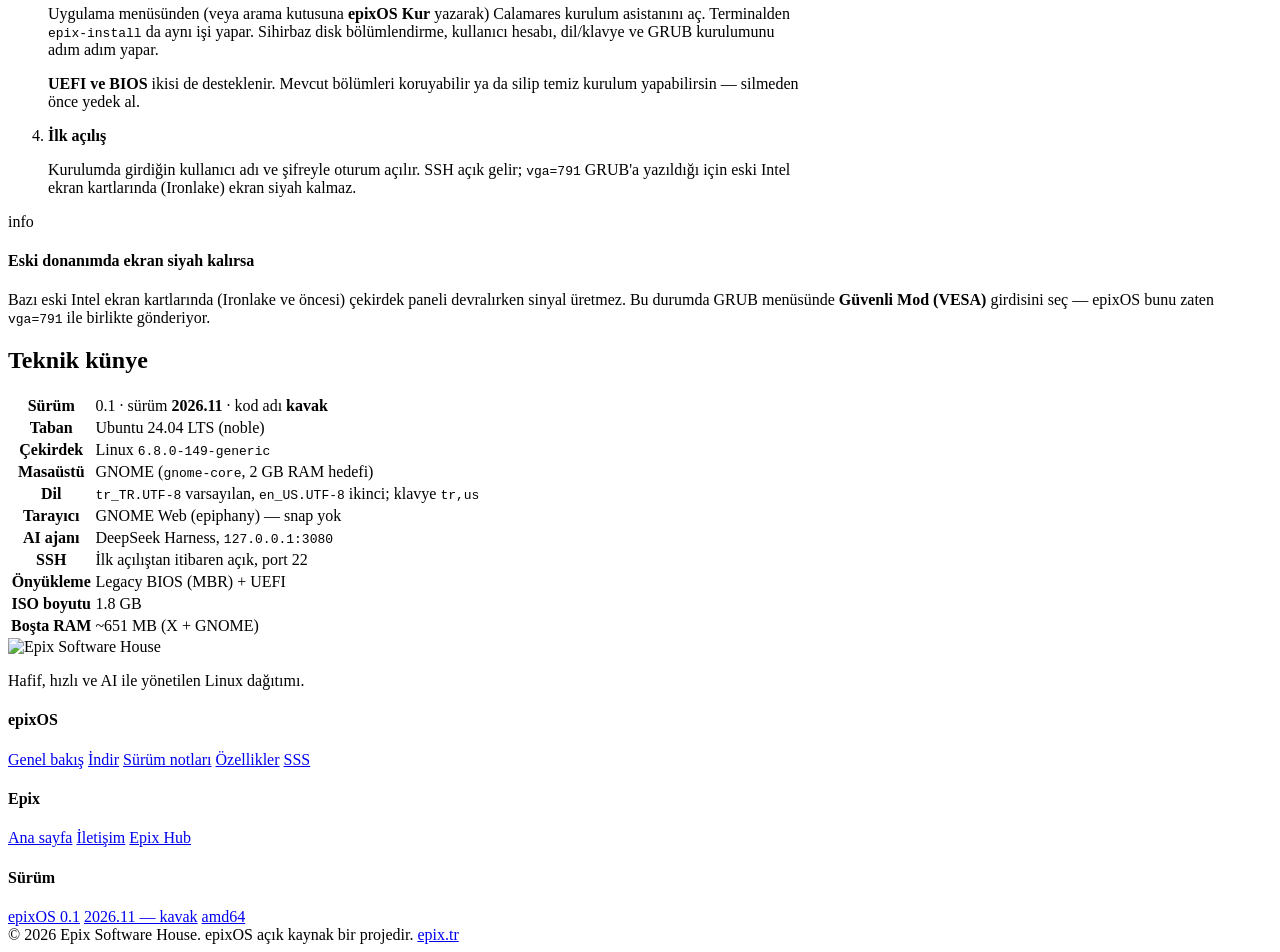
==== commit c77da363: "docs: kurulum akisini gercek Calamares'e gore duzelt Site ve README "masaustundeki epixOS Kur simges" ====
--- a/site/indir/index.html
+++ b/site/indir/index.html
@@ -346,13 +346,18 @@
       </li>
       <li>
         <strong>Diske kur</strong>
-        <p>Masaüstündeki <b>epixOS Kur</b> simgesini çalıştır. Hedef disk olarak
-           kendi diskinizi seçin; <b>bölümleri silmeden önce yedek alın</b>.</p>
+        <p>Uygulama menüsünden (veya arama kutusuna <b>epixOS Kur</b> yazarak)
+           Calamares kurulum asistanını aç. Terminalden <code>epix-install</code>
+           da aynı işi yapar. Sihirbaz disk bölümlendirme, kullanıcı hesabı,
+           dil/klavye ve GRUB kurulumunu adım adım yapar.</p>
+        <p><b>UEFI ve BIOS</b> ikisi de desteklenir. Mevcut bölümleri koruyabilir
+           ya da silip temiz kurulum yapabilirsin — silmeden önce yedek al.</p>
       </li>
       <li>
         <strong>İlk açılış</strong>
-        <p>Kurulumdan sonra kullanıcı adı, şifre ve dil ayarları sorulur.
-           SSH ilk açılıştan itibaren çalışır.</p>
+        <p>Kurulumda girdiğin kullanıcı adı ve şifreyle oturum açılır.
+           SSH açık gelir; <code>vga=791</code> GRUB'a yazıldığı için eski Intel
+           ekran kartlarında (Ironlake) ekran siyah kalmaz.</p>
       </li>
     </ol>
 
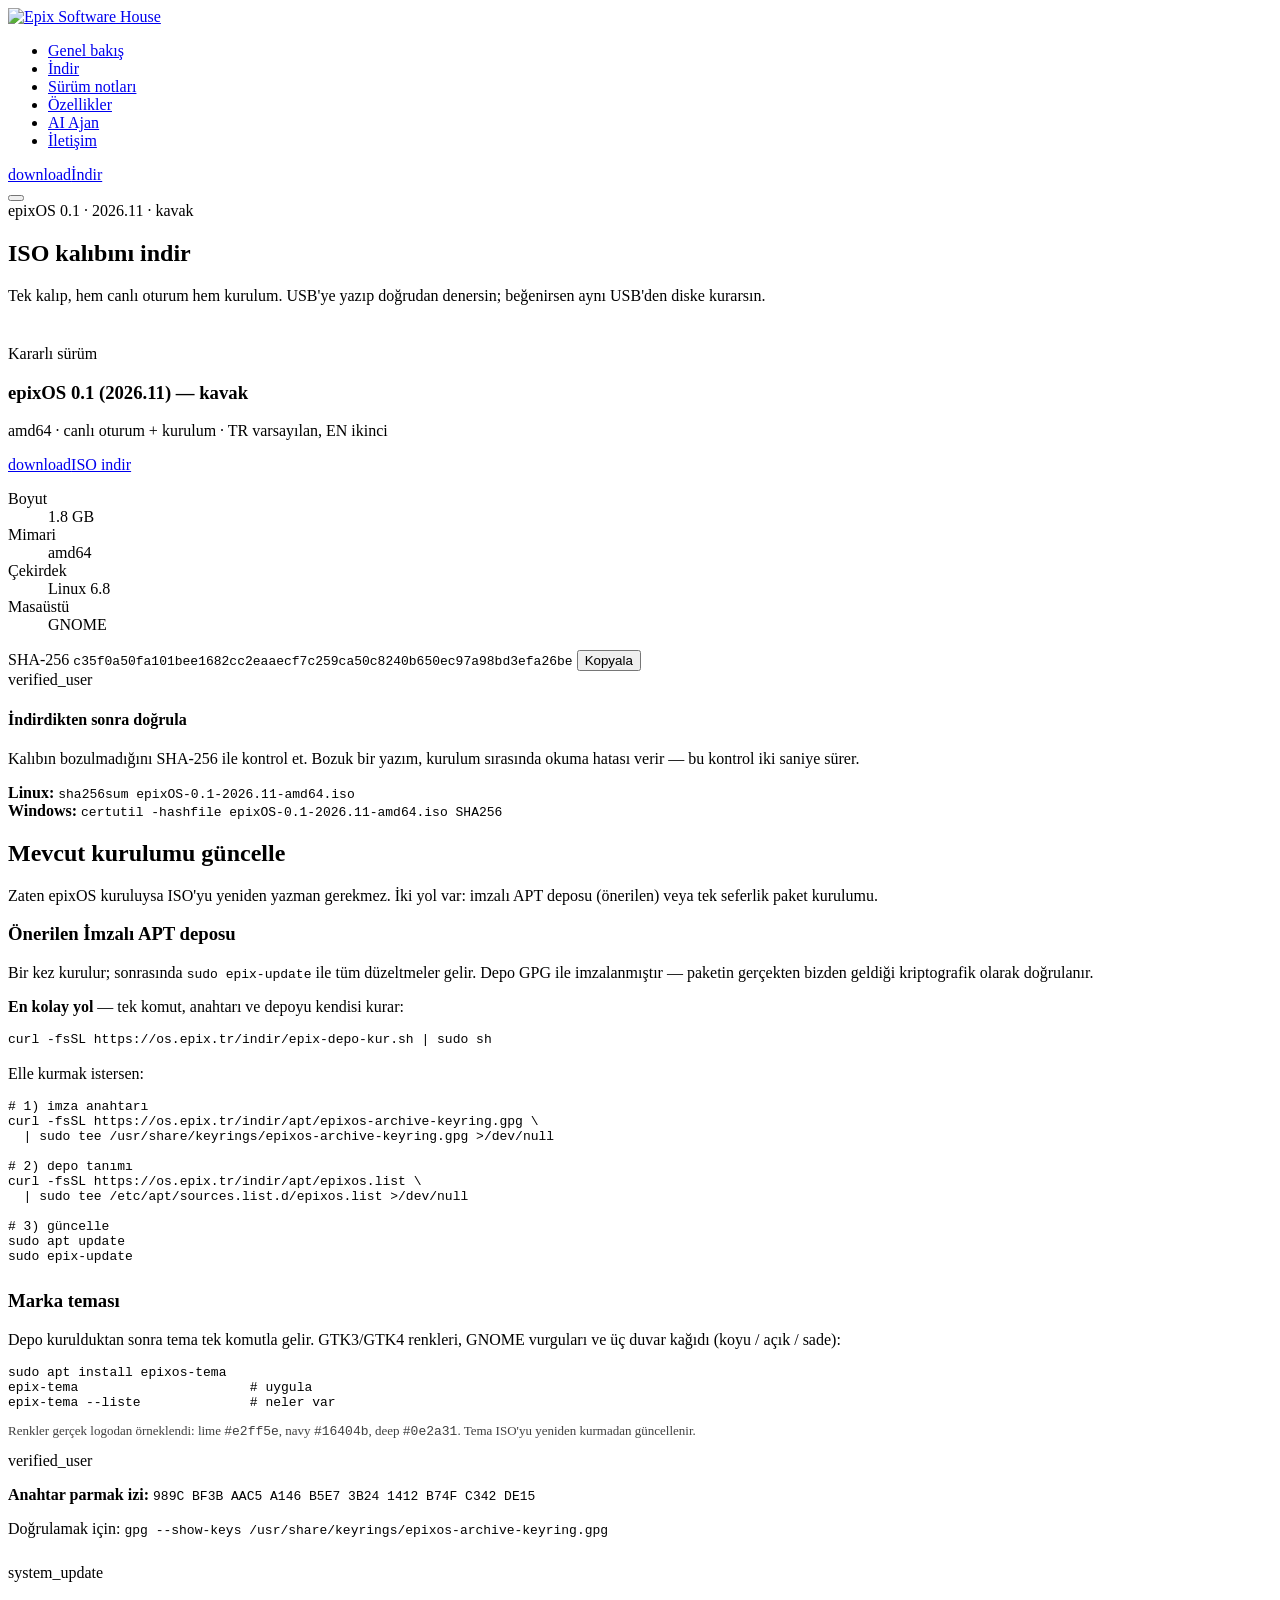
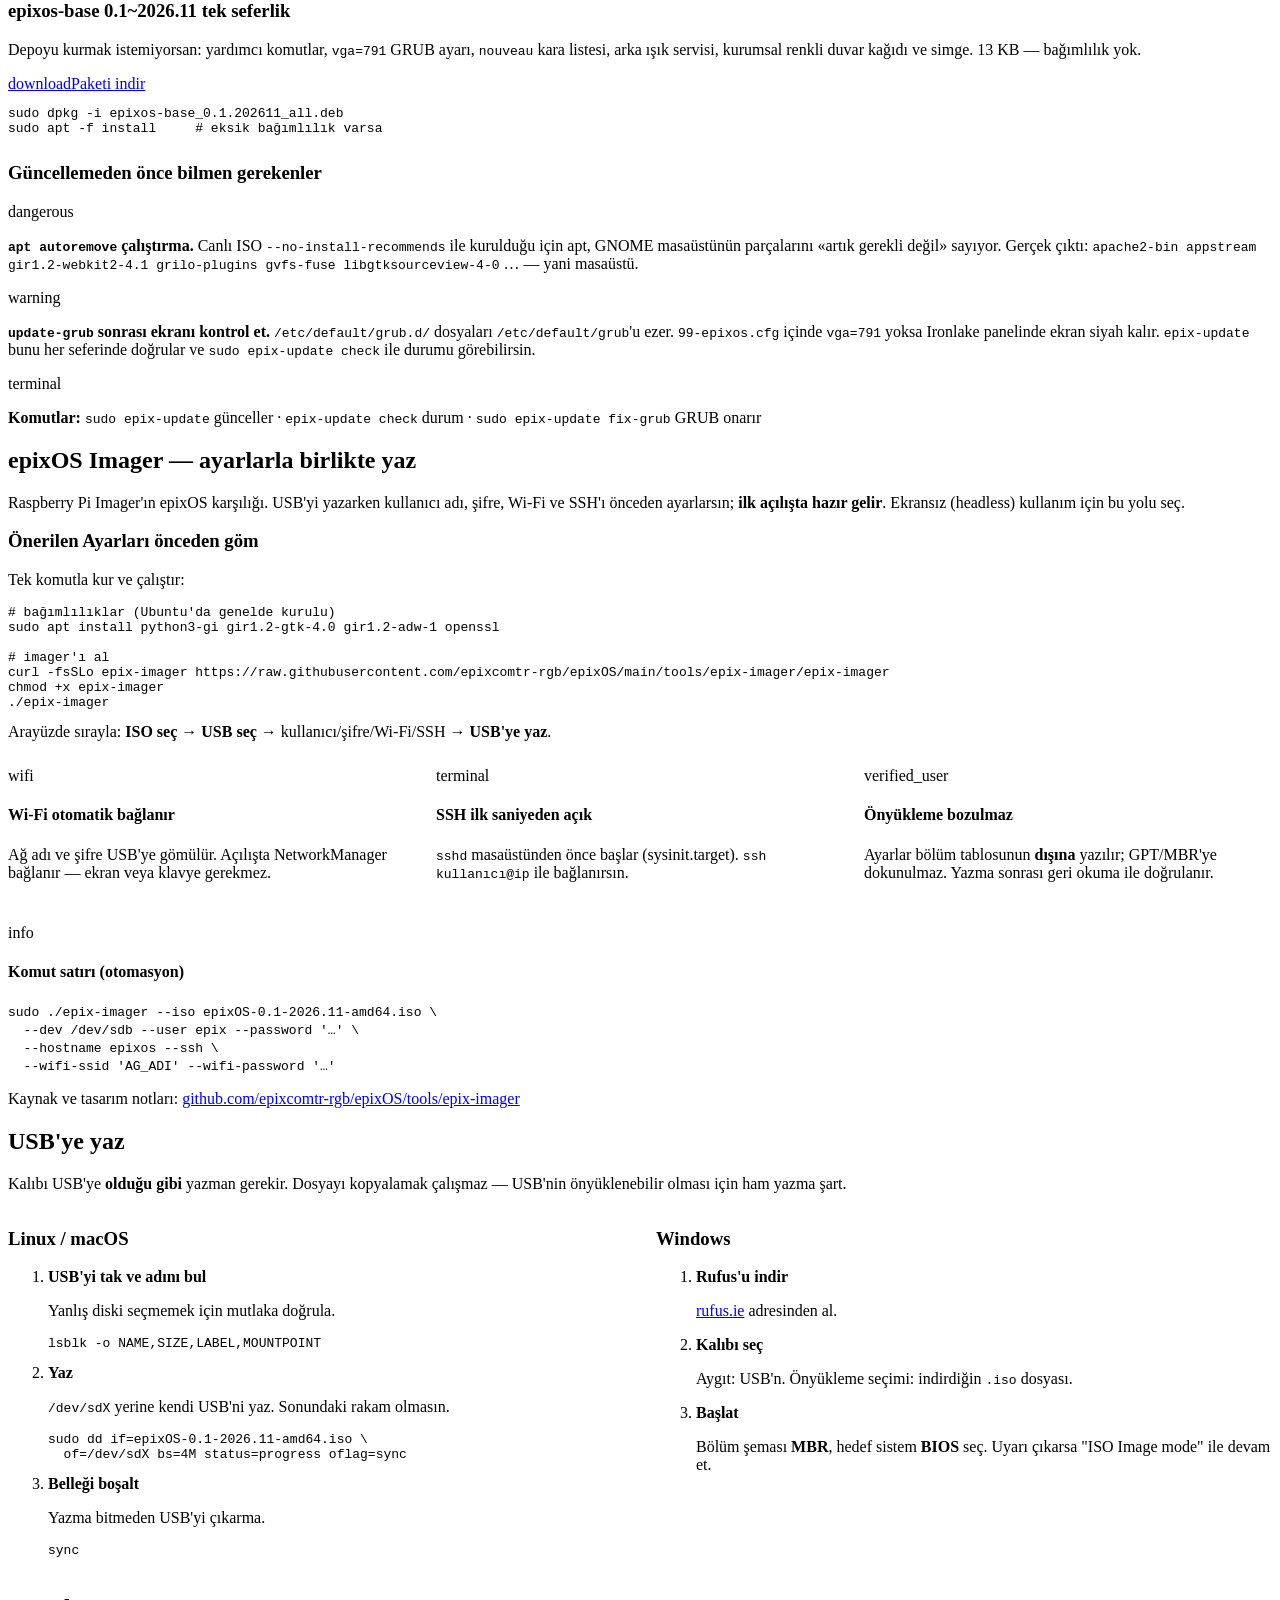
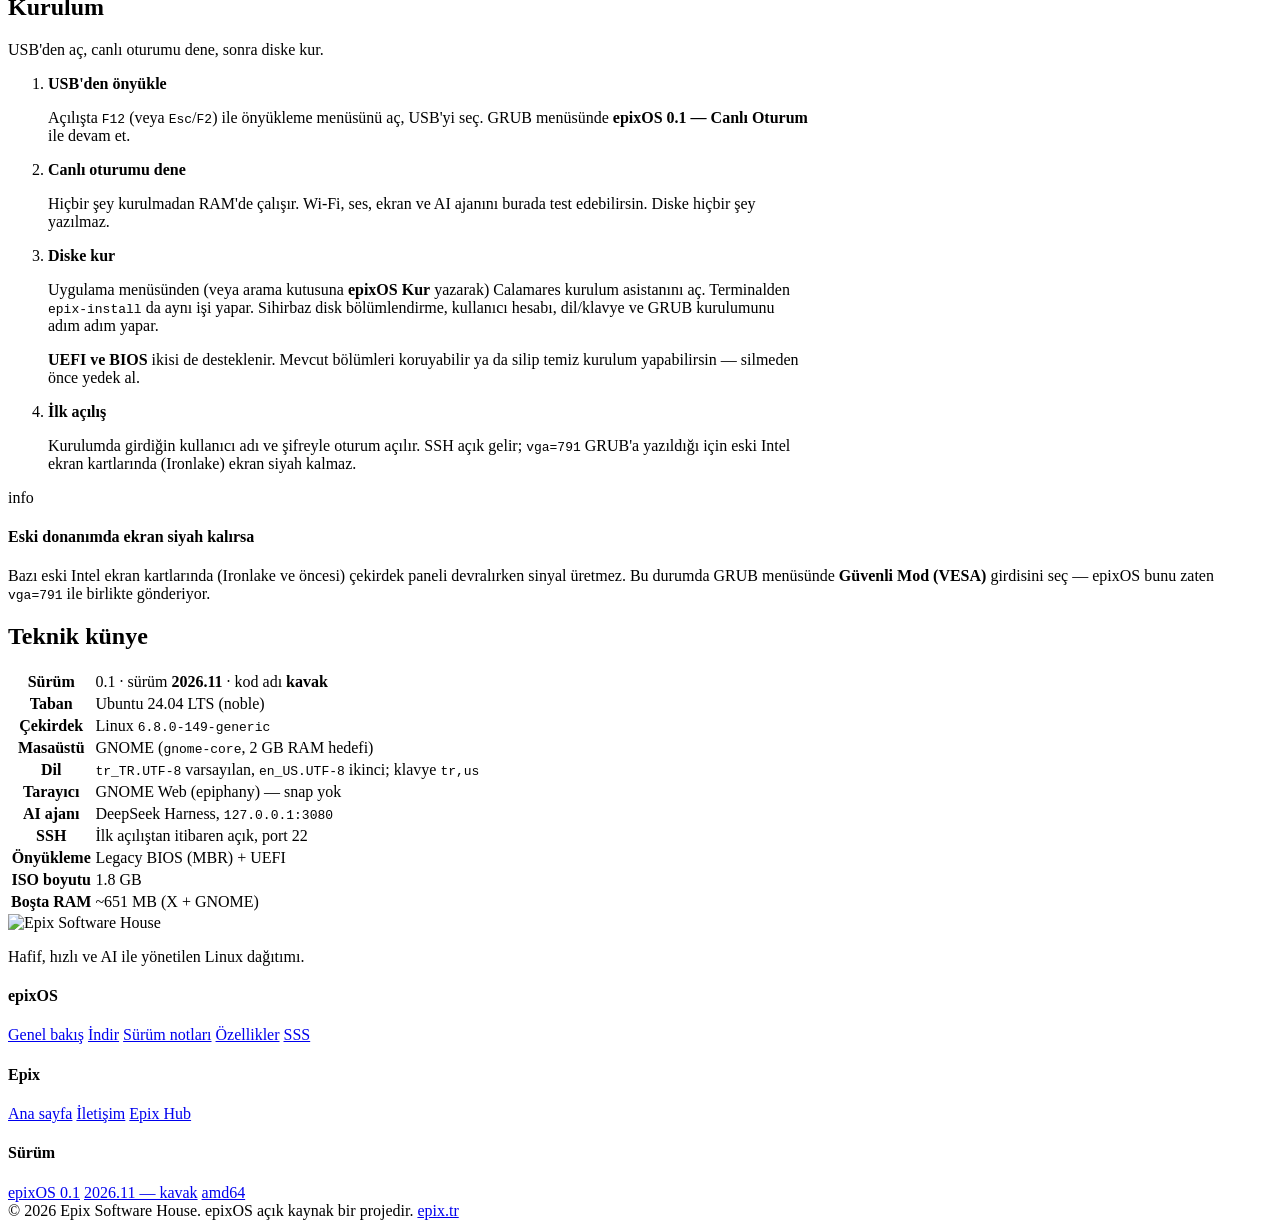
==== commit e6dc9b0c: "feat: depo tek komutla kurulur + by-hash (onbellek sorunu kokten cozuldu) SORUN 1: Depo HICBIR makin" ====
--- a/site/indir/index.html
+++ b/site/indir/index.html
@@ -125,8 +125,11 @@
     <div class="dl-up" style="margin-bottom:26px">
       <h3><span class="dl-badge">Önerilen</span> İmzalı APT deposu</h3>
       <p>Bir kez kurulur; sonrasında <code>sudo epix-update</code> ile tüm
-         düzeltmeler gelir. Depo GPG ile imzalıdır — paketin gerçekten bizden
+         düzeltmeler gelir. Depo GPG ile imzalanmıştır — paketin gerçekten bizden
          geldiği kriptografik olarak doğrulanır.</p>
+      <p><b>En kolay yol</b> — tek komut, anahtarı ve depoyu kendisi kurar:</p>
+      <pre><code>curl -fsSL https://os.epix.tr/indir/epix-depo-kur.sh | sudo sh</code></pre>
+      <p style="margin-top:18px">Elle kurmak istersen:</p>
       <pre><code># 1) imza anahtarı
 curl -fsSL https://os.epix.tr/indir/apt/epixos-archive-keyring.gpg \
   | sudo tee /usr/share/keyrings/epixos-archive-keyring.gpg &gt;/dev/null
@@ -138,6 +141,18 @@
 # 3) güncelle
 sudo apt update
 sudo epix-update</code></pre>
+
+      <h3 style="margin-top:26px">Marka teması</h3>
+      <p>Depo kurulduktan sonra tema tek komutla gelir. GTK3/GTK4 renkleri,
+         GNOME vurguları ve üç duvar kağıdı (koyu / açık / sade):</p>
+      <pre><code>sudo apt install epixos-tema
+epix-tema                      # uygula
+epix-tema --liste              # neler var</code></pre>
+      <p style="font-size:13px;opacity:.75;margin-top:10px">
+         Renkler gerçek logodan örneklendi: lime <code>#e2ff5e</code>,
+         navy <code>#16404b</code>, deep <code>#0e2a31</code>. Tema ISO'yu
+         yeniden kurmadan güncellenir.
+      </p>
       <div class="dl-up-note">
         <span class="ms" aria-hidden="true">verified_user</span>
         <div>
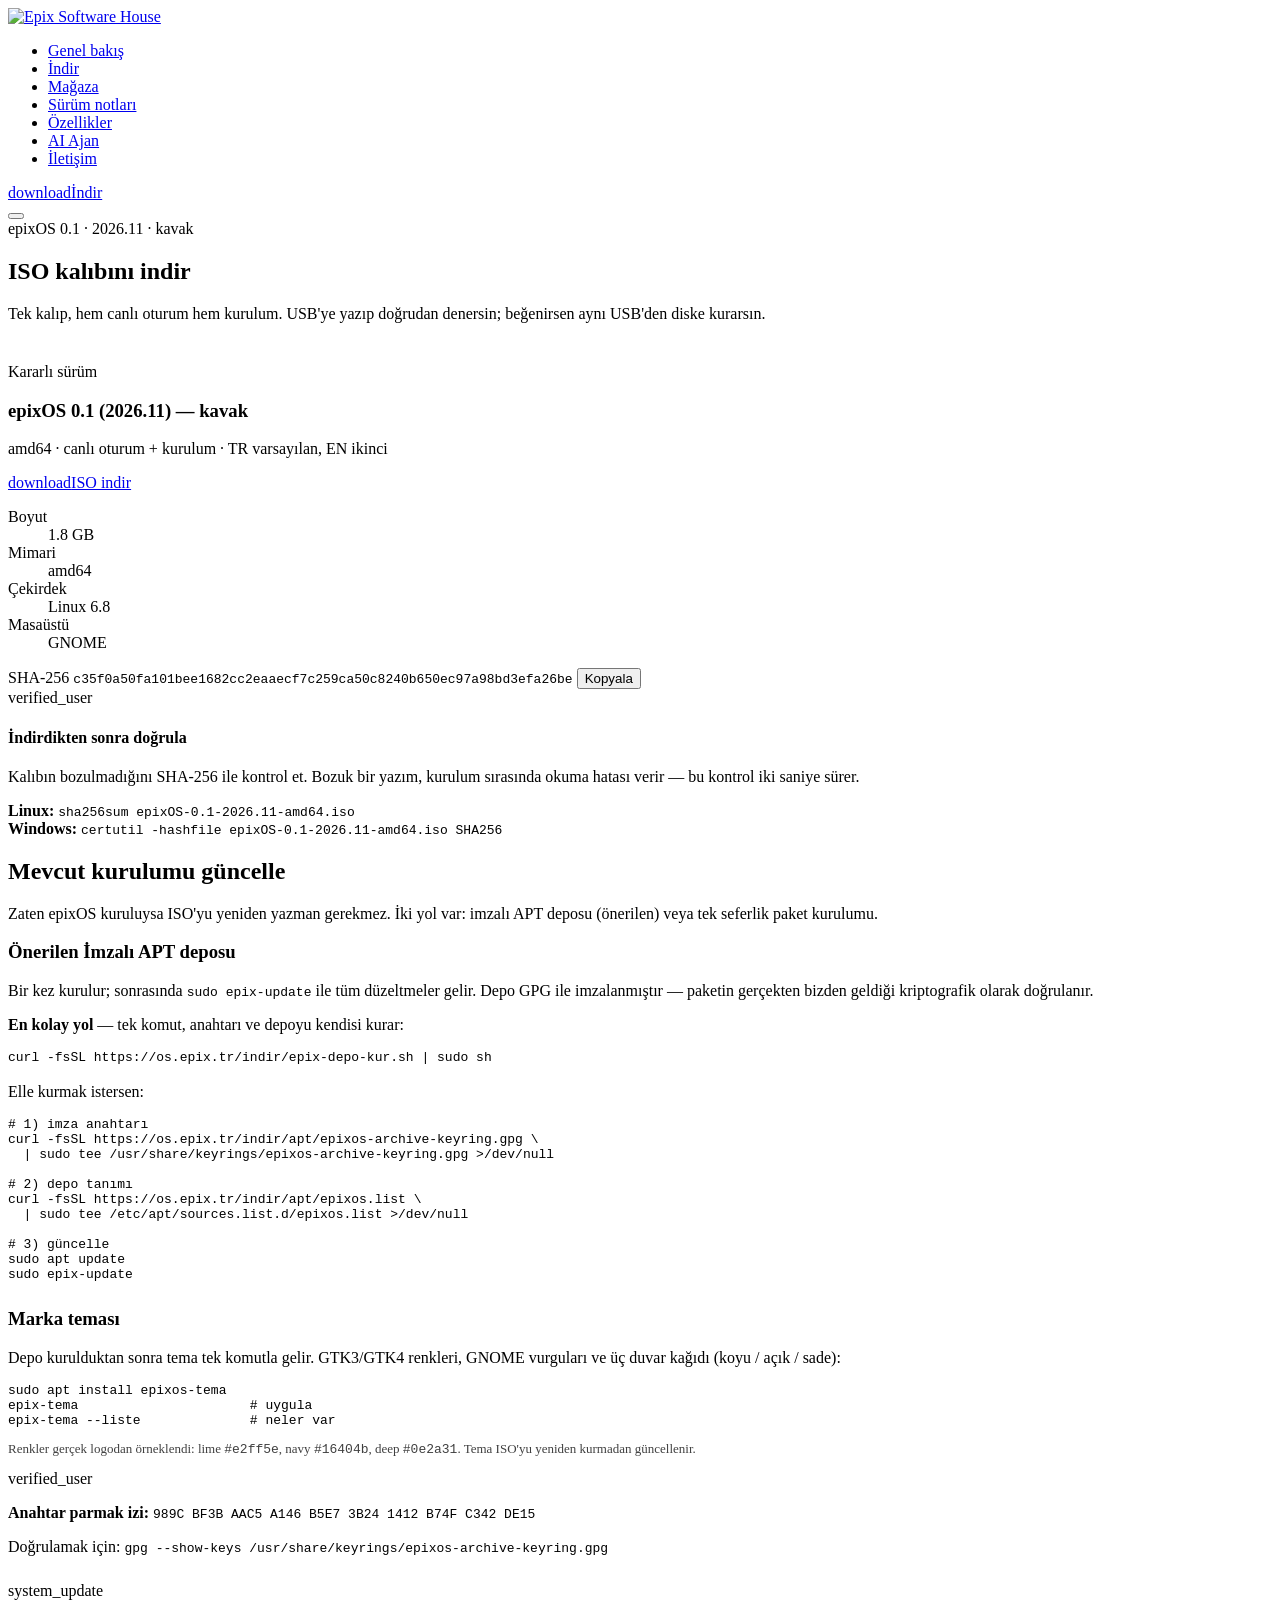
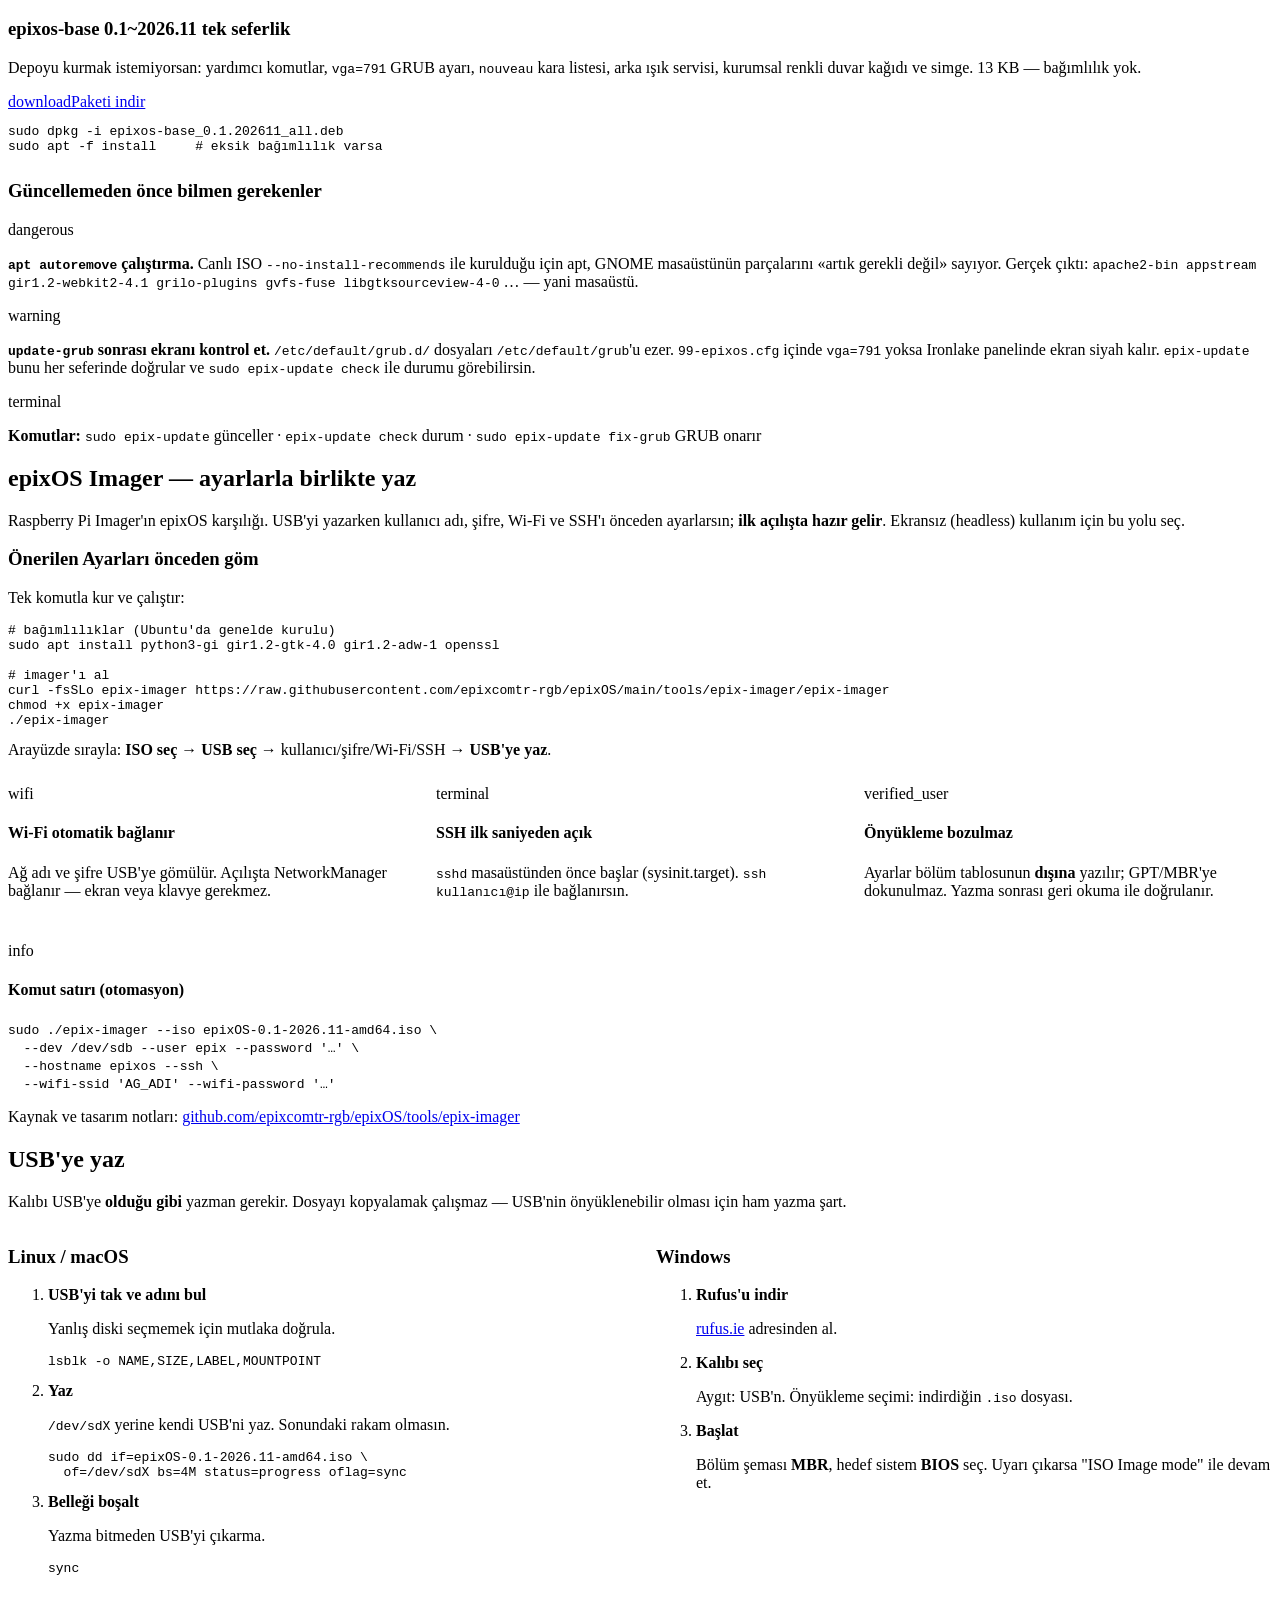
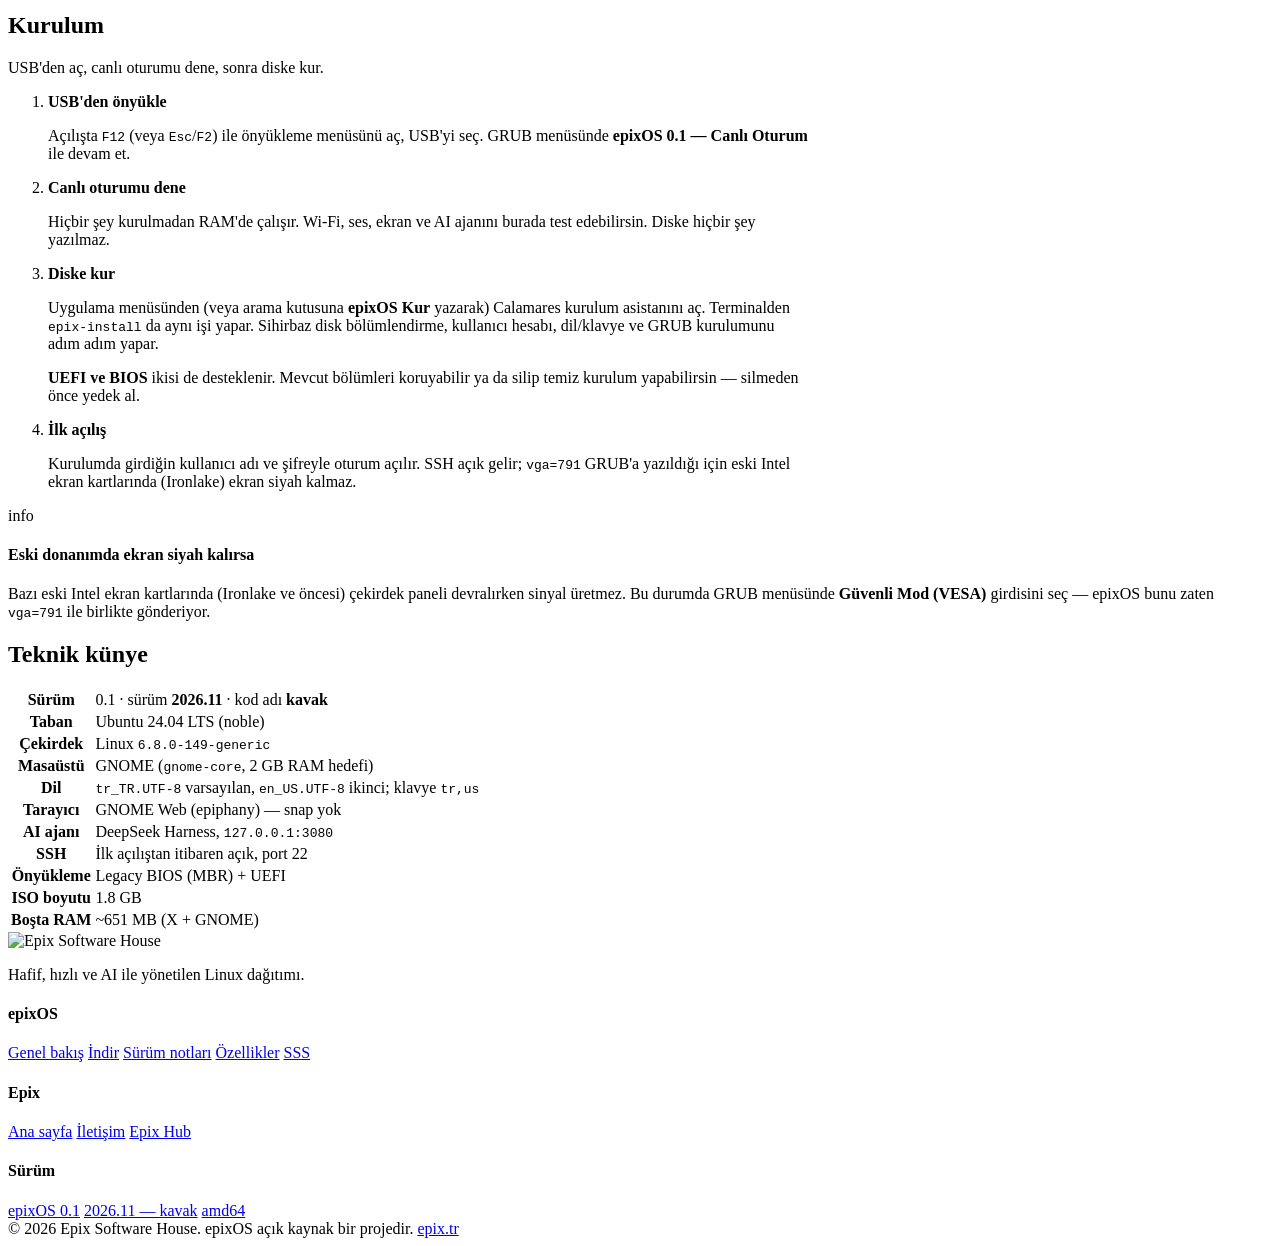
==== commit 78c24a1e: "feat: uygulama magazasi — tek kaynak katalog, iki yuz Kullanici istegi: hem terminalde liste hem os." ====
--- a/site/indir/index.html
+++ b/site/indir/index.html
@@ -39,6 +39,7 @@
     <ul class="menu">
       <li><a href="/">Genel bakış</a></li>
       <li><a href="/indir/" aria-current="page">İndir</a></li>
+      <li><a href="/market/">Mağaza</a></li>
       <li><a href="/surum-notlari/">Sürüm notları</a></li>
       <li><a href="/#ozellikler">Özellikler</a></li>
       <li><a href="/#ajan">AI Ajan</a></li>
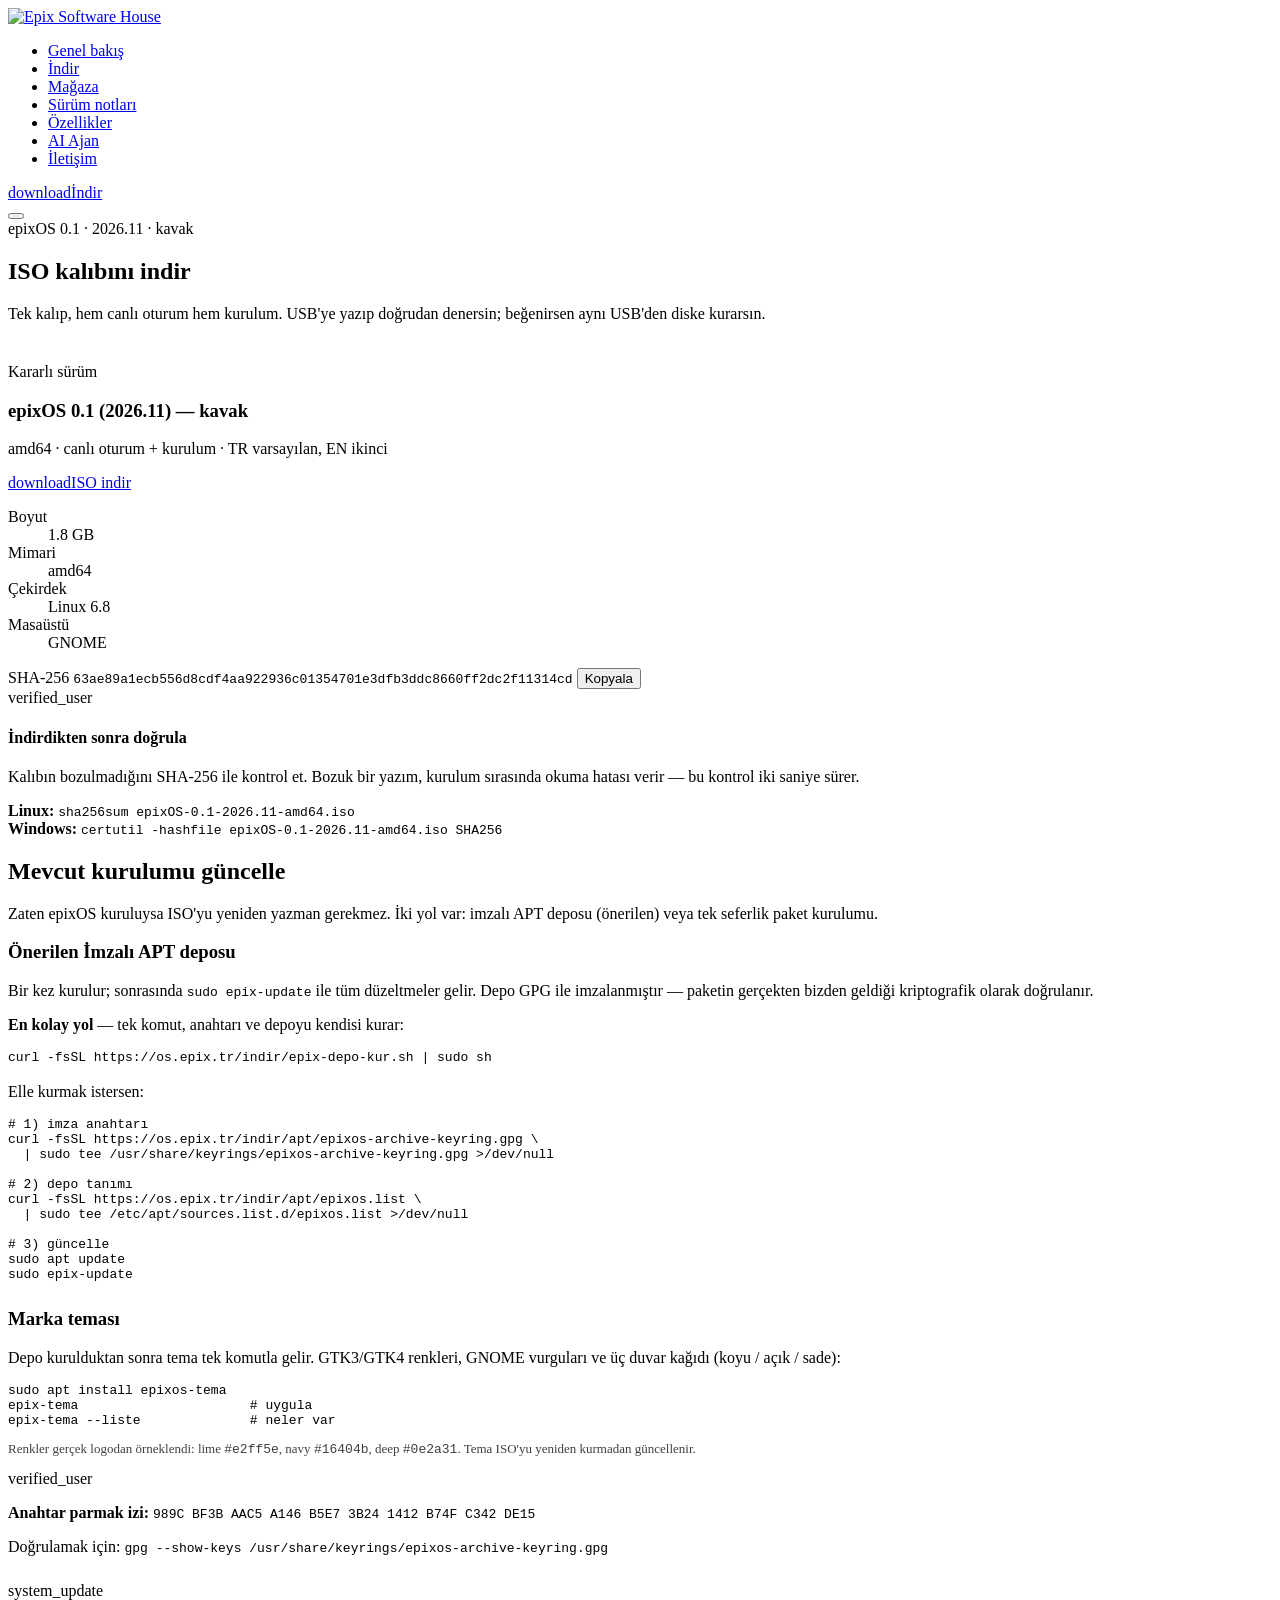
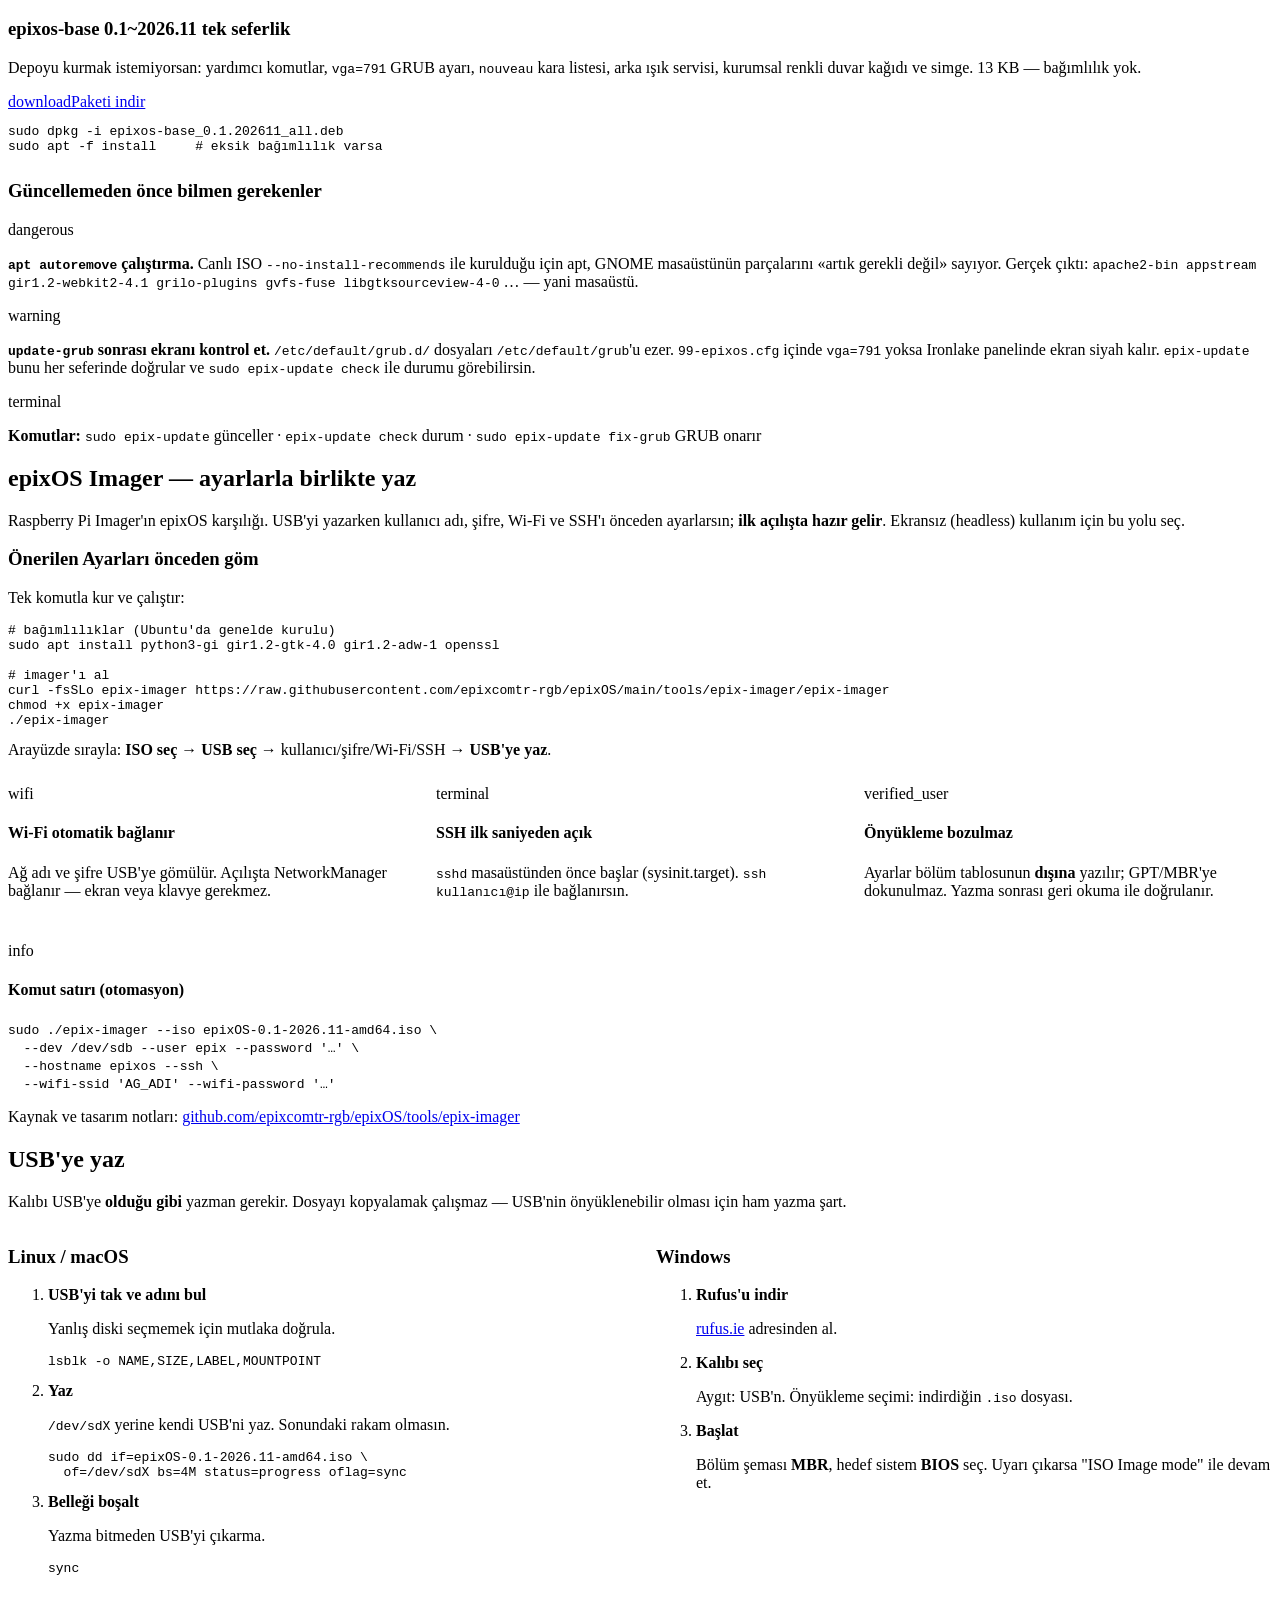
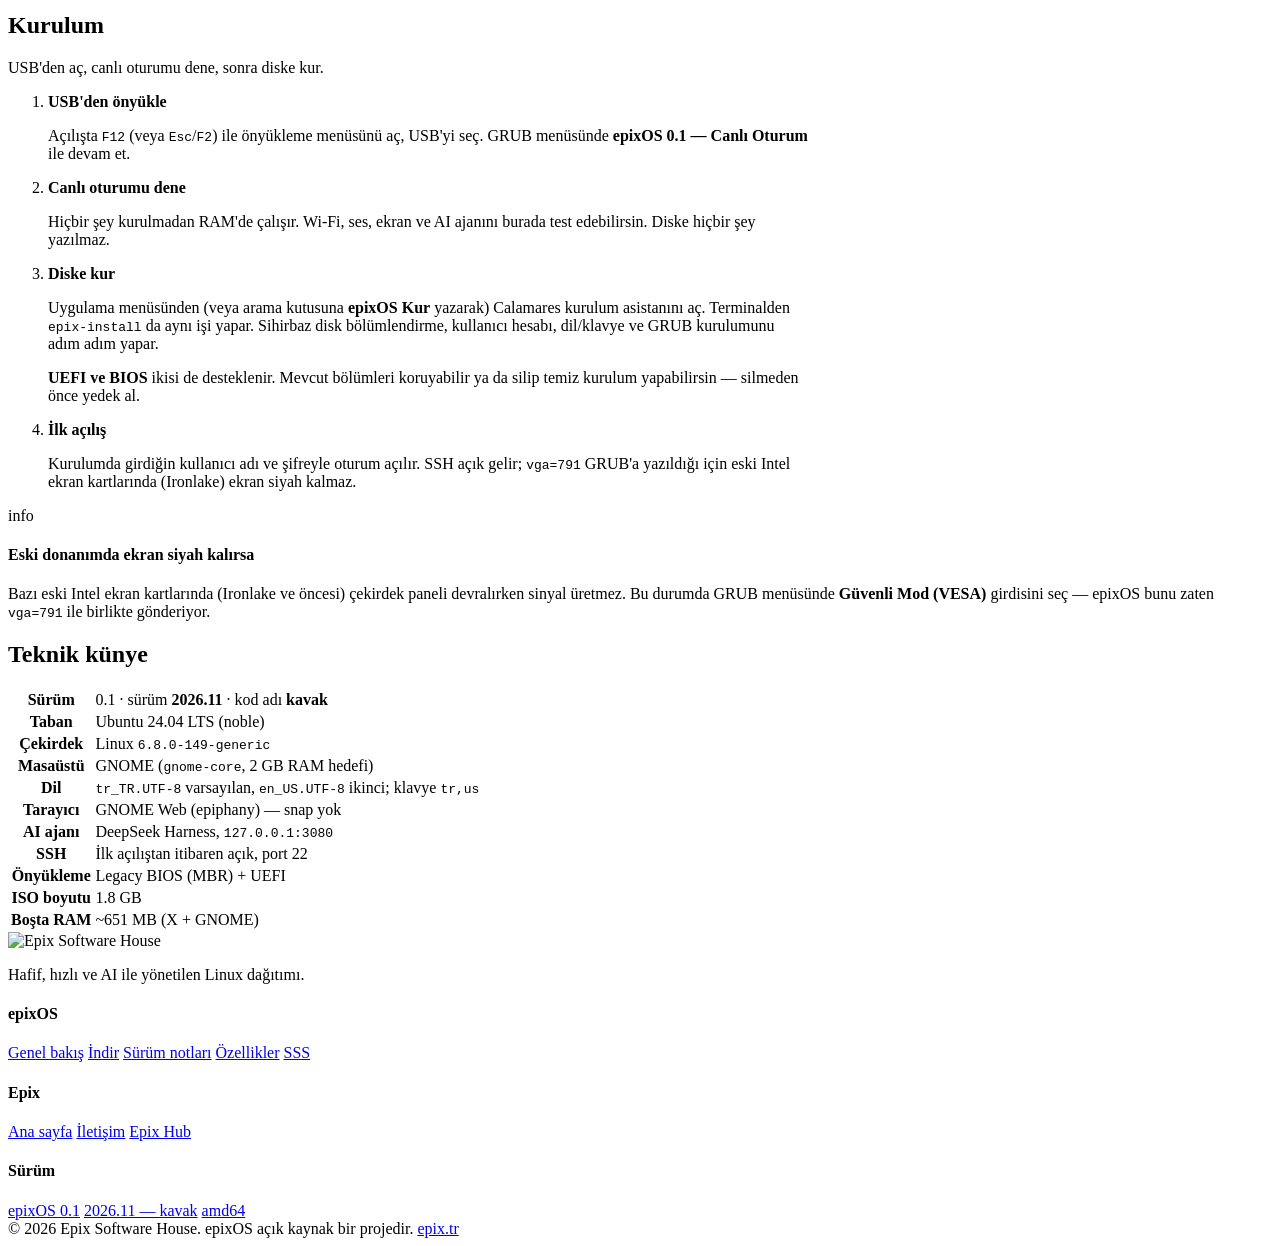
==== commit 686d9b36: "fix(iso): bozuk epixos.list + magaza ISO'ya girdi KRITIK HATA: /etc/apt/sources.list.d/epixos.list B" ====
--- a/site/indir/index.html
+++ b/site/indir/index.html
@@ -93,7 +93,7 @@
 
       <div class="dl-sha">
         <span class="lbl">SHA-256</span>
-        <code id="sha">c35f0a50fa101bee1682cc2eaaecf7c259ca50c8240b650ec97a98bd3efa26be</code>
+        <code id="sha">63ae89a1ecb556d8cdf4aa922936c01354701e3dfb3ddc8660ff2dc2f11314cd</code>
         <button class="dl-copy" type="button" id="kopyala" data-done="0">Kopyala</button>
       </div>
     </div>
